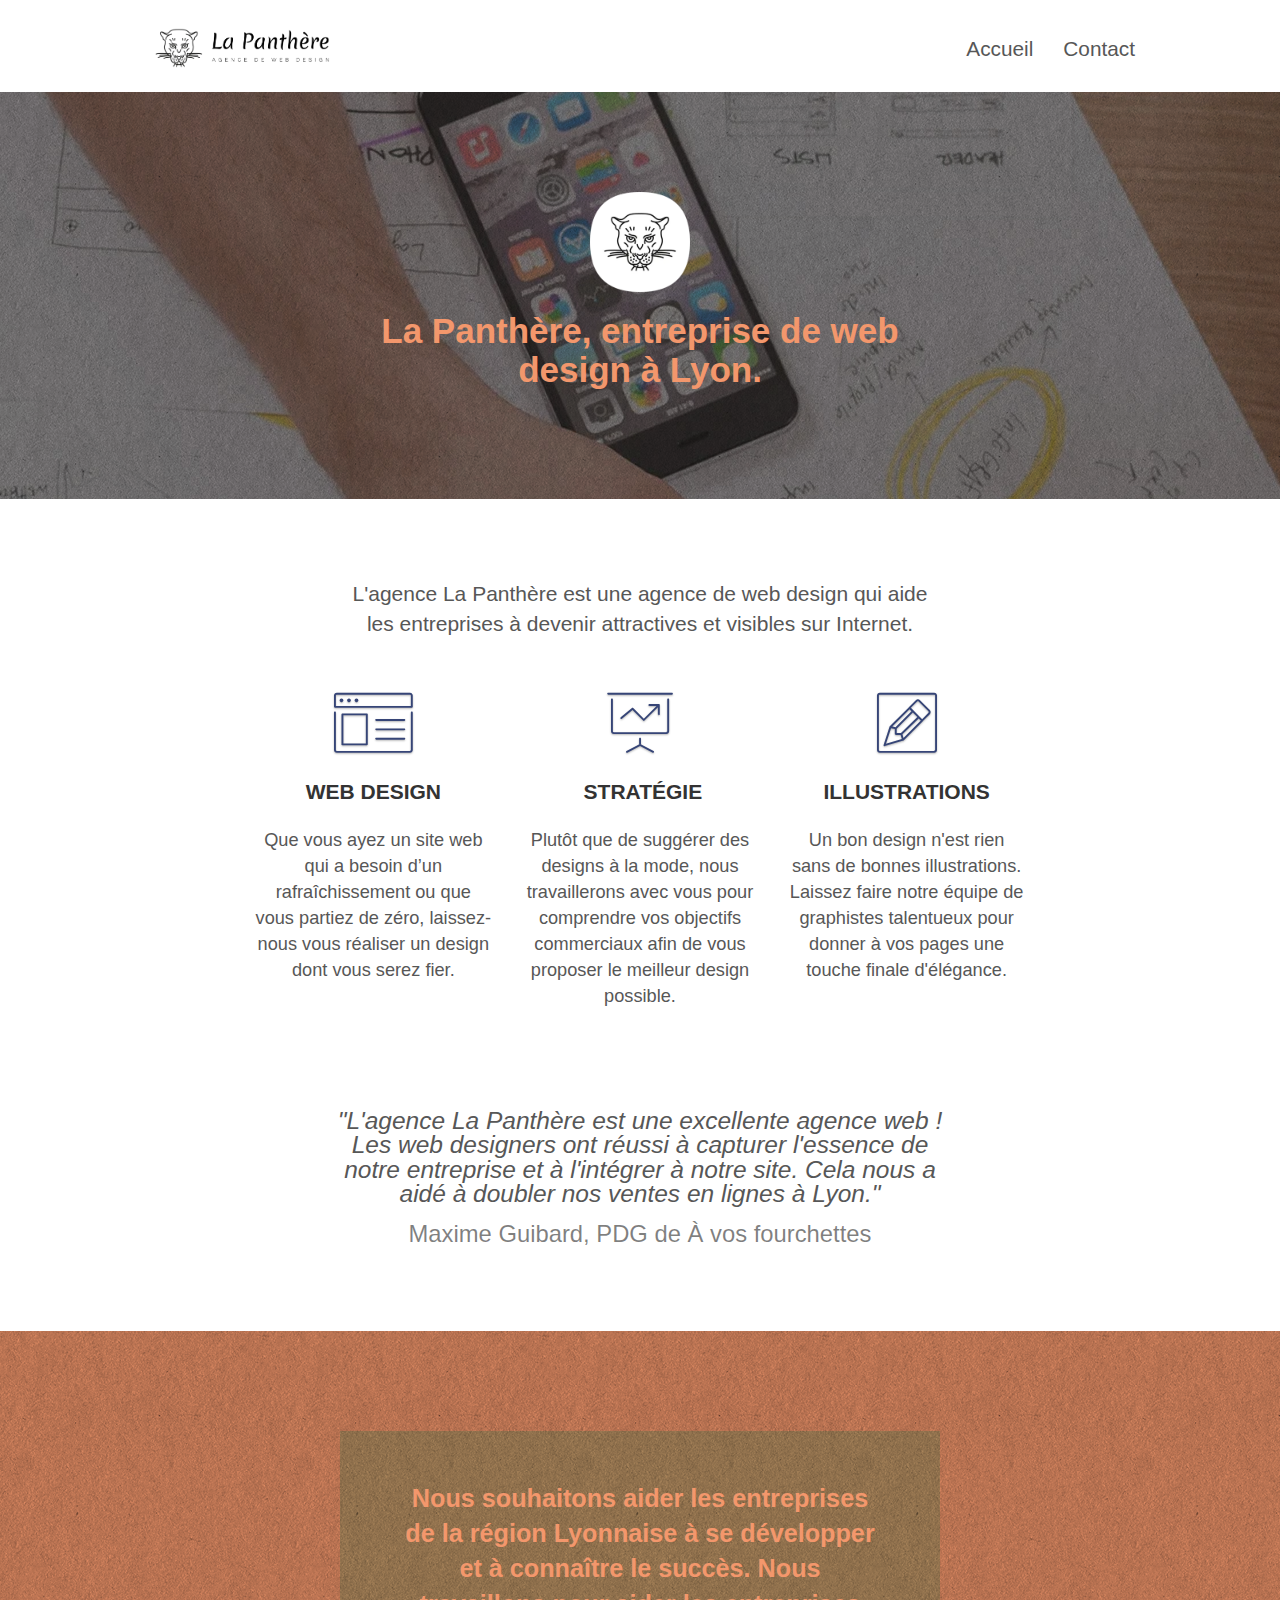
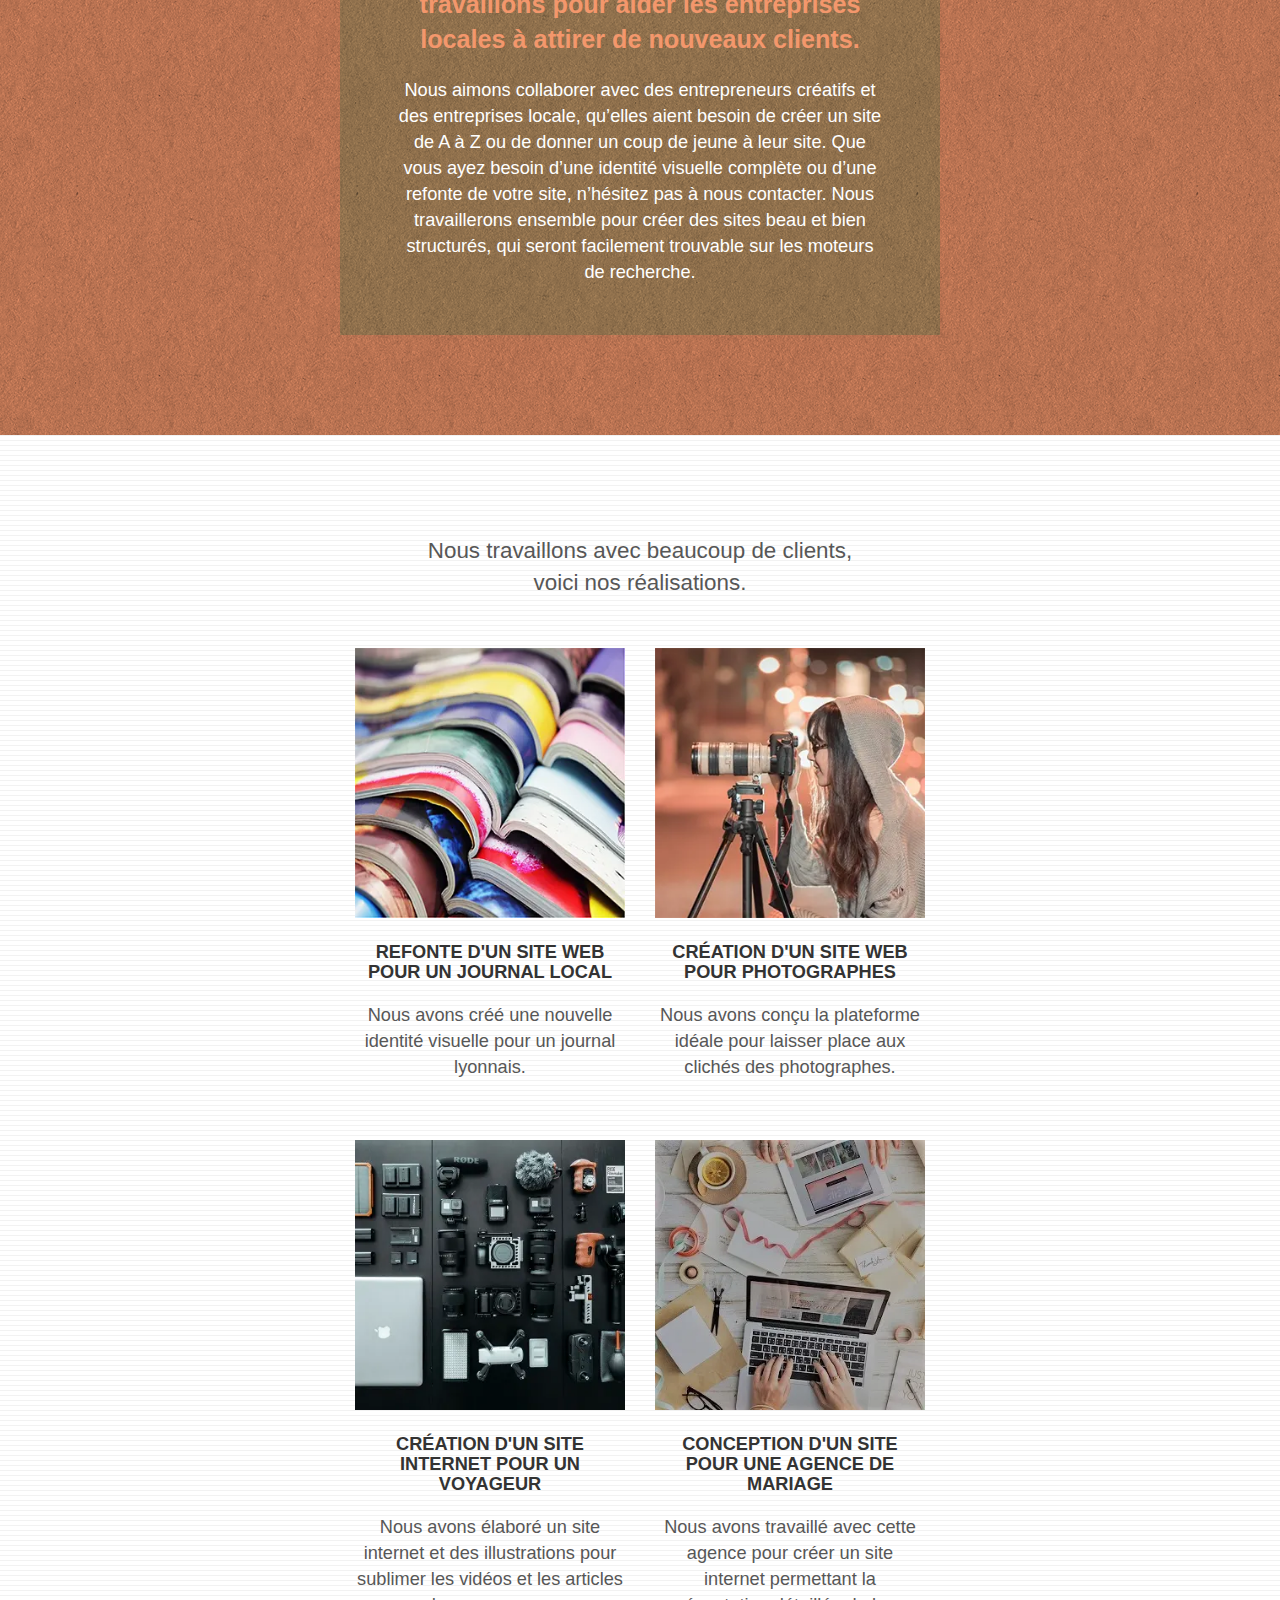
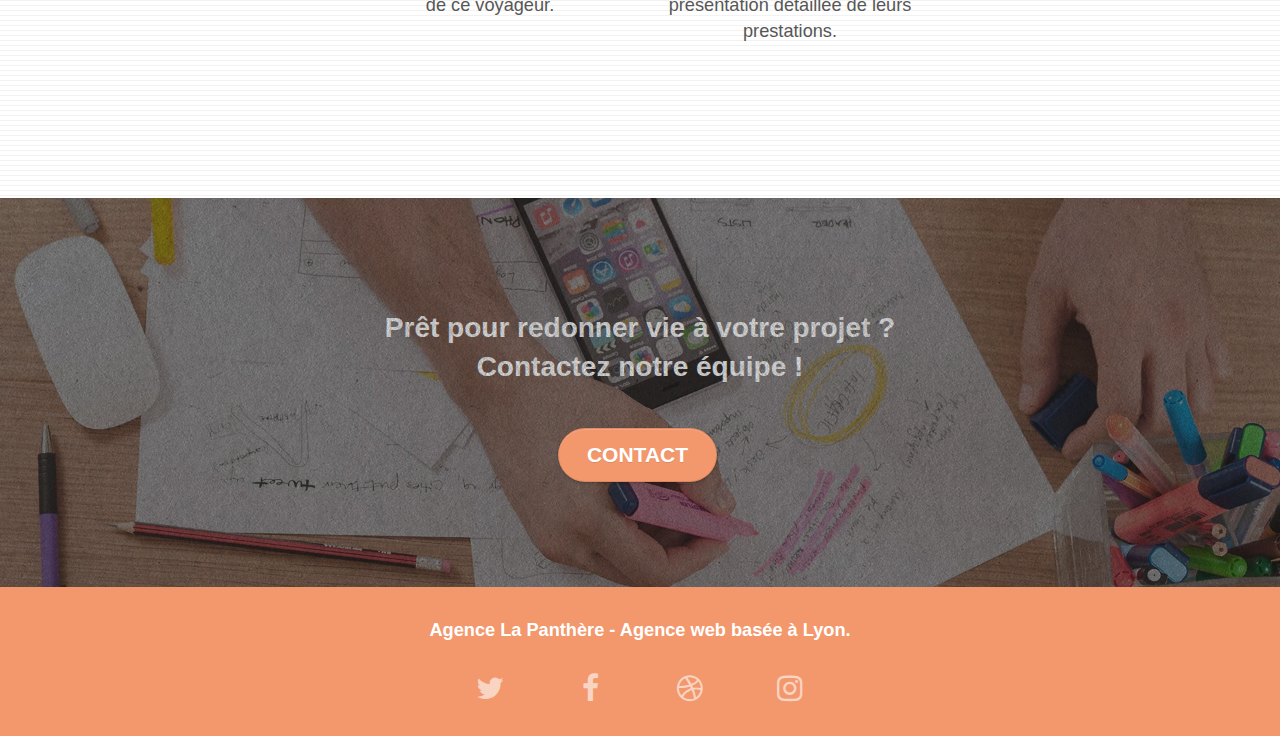
==== index.html @ 06e2c29c "write better alternative text" ====
<!DOCTYPE html>
<html lang="fr">
  <head>
    <meta charset="utf-8" />
    <meta
      name="keywords"
      content="entreprise webdesign Lyon, agence webdesign, webdesign Lyon"
    />
    <meta
      name="description"
      content="Notre entreprise de web design située à Lyon, vous accompagne pour vos projet de création ou de refonte de site web.
	  L’équipe de La Panthère, travaille à rendre visibles et attractives les entreprises locales sur Internet"
    />
    <meta
      name="viewport"
      content="width=device-width, initial-scale=1.0, viewport-fit=cover"
    />
    <link rel="shortcut icon" type="image/png" href="favicon.jpg" />

    <link rel="stylesheet" type="text/css" href="./css/bootstrap.css" />
    <link rel="stylesheet" type="text/css" href="style.css" />
    <link rel="stylesheet" type="text/css" href="./css/font-awesome.css" />
    <link rel="stylesheet" type="text/css" href="./css/et-line.css" />

    <script src="./js/jquery-2.1.0.js"></script>
    <script src="./js/bootstrap.js"></script>
    <script src="./js/blocs.js"></script>
    <script src="./js/jquery.touchSwipe.js" defer></script>
    <script src="./js/gmaps.js"></script>

    <title>La Panthère | Entreprise de web design à Lyon</title>

    <!-- Analytics -->

    <!-- Analytics END -->
  </head>
  <body>
    <!-- Principal conteneur -->
    <div class="page-container">
      <!-- header -->
      <header class="bloc bgc-white l-bloc" id="bloc-0">
        <div class="container bloc-sm">
          <nav class="navbar row">
            <div class="navbar-header">
              <a class="navbar-brand" href="index.html"
                ><img
                  src="img/agence-la-panthere.webp"
                  alt="Logo de l'agence La Panthère, agence de web design."
                  height="40"
              /></a>

              <button
                id="nav-toggle"
                type="button"
                class="ui-navbar-toggle navbar-toggle"
                data-toggle="collapse"
                data-target=".navbar-1"
              >
                <span class="sr-only">Toggle navigation</span
                ><span class="icon-bar"></span><span class="icon-bar"></span
                ><span class="icon-bar"></span>
              </button>
            </div>
            <div class="collapse navbar-collapse navbar-1 special-dropdown-nav">
              <ul class="site-navigation nav navbar-nav">
                <li>
                  <a href="index.html">Accueil</a>
                </li>
                <li></li>
                <li>
                  <a href="page2.html">Contact</a>
                </li>
              </ul>
            </div>
          </nav>
        </div>
      </header>
      <!-- header END -->

      <!-- section-presentation -->
      <section
        class="bloc bgc-dark-slate-blue bg-banniere d-bloc bloc-bg-texture texture-paper b-parallax"
        id="bloc-1-hero"
      >
        <div class="container bloc-lg">
          <div class="row tight-width-whitespace">
            <div class="col-sm-12">
              <img
                src="img/logo.webp"
                class="center-block image-resize-mode"
                width="100"
                alt="Icône représentant une tête de panthère."
              />
              <h1 class="text-center hero-bloc-text tc-white">
                La Panthère, entreprise de web design à Lyon.
              </h1>
            </div>
          </div>
        </div>
      </section>
      <!-- section-presentation END -->

      <!-- section-services -->
      <section class="bloc bgc-white l-bloc" id="bloc-2-services">
        <div class="container bloc-md">
          <div class="row">
            <div class="col-sm-12 text-center">
              <p>
                L'agence La Panthère est une agence de web design qui aide les
                entreprises à devenir attractives et visibles sur Internet.
              </p>
            </div>
          </div>
          <div class="row voffset-lg med-width-whitespace">
            <article class="col-sm-4">
              <div class="text-center">
                <span
                  class="et-icon-browser sm-shadow icon-dark-slate-blue icons icon-lg"
                ></span>
              </div>
              <h2 class="mg-md text-center">Web design</h2>
              <p class="text-center">
                Que vous ayez un site web qui a besoin d&rsquo;un
                rafraîchissement ou que vous partiez de zéro, laissez-nous vous
                réaliser un design dont vous serez fier.
              </p>
            </article>
            <article class="col-sm-4">
              <div class="text-center">
                <span
                  class="et-icon-presentation sm-shadow icon-dark-slate-blue icons icon-lg"
                ></span>
              </div>
              <h2 class="mg-md text-center">&nbsp;Stratégie</h2>
              <p class="text-center">
                Plutôt que de suggérer des designs à la mode, nous travaillerons
                avec vous pour comprendre vos objectifs commerciaux afin de vous
                proposer le meilleur design possible.<br />
              </p>
            </article>
            <article class="col-sm-4">
              <div class="text-center">
                <span
                  class="et-icon-edit sm-shadow icon-dark-slate-blue icons icon-lg"
                ></span>
              </div>
              <h2 class="mg-md text-center">Illustrations</h2>
              <p class="text-center">
                Un bon design n'est rien sans de bonnes illustrations. Laissez
                faire notre équipe de graphistes talentueux pour donner à vos
                pages une touche finale d'élégance.
              </p>
            </article>
          </div>
          <div class="row voffset-lg voffset">
            <div class="col-xs-12 col-md-8 col-md-offset-2 text-center">
              <figure>
                <blockquote>
                  <p>
                    "L'agence La Panthère est une excellente agence web ! Les
                    web designers ont réussi à capturer l'essence de notre
                    entreprise et à l'intégrer à notre site. Cela nous a aidé à
                    doubler nos ventes en lignes à Lyon."
                  </p>
                </blockquote>
                <figcaption>
                  Maxime Guibard, PDG de À vos fourchettes
                </figcaption>
              </figure>
            </div>
          </div>
        </div>
      </section>
      <!-- section-services END -->

      <!-- section-what-i-do -->
      <section
        class="bloc tc-white bgc-atomic-tangerine bg-presentation d-bloc bloc-bg-texture texture-paper b-parallax"
        id="bloc-3-what-i-do"
      >
        <div class="container bloc-lg">
          <div class="row tight-width-whitespace black-background">
            <div class="col-sm-12">
              <h2 class="mg-md text-center tc-white">
                Nous souhaitons aider les entreprises de la région Lyonnaise à
                se développer et à connaître le succès. Nous travaillons pour
                aider les entreprises locales à attirer de nouveaux clients.
              </h2>
              <p class="text-center white">
                Nous aimons collaborer avec des entrepreneurs créatifs et des
                entreprises locale, qu’elles aient besoin de créer un site de A
                à Z ou de donner un coup de jeune à leur site. Que vous ayez
                besoin d’une identité visuelle complète ou d’une refonte de
                votre site, n’hésitez pas à nous contacter. Nous travaillerons
                ensemble pour créer des sites beau et bien structurés, qui
                seront facilement trouvable sur les moteurs de recherche.
              </p>
            </div>
          </div>
        </div>
      </section>
      <!-- section-what-i-do END -->

      <!-- section-portfolio -->
      <section
        class="bloc bgc-white bg-lines-h2-bg bg-repeat l-bloc"
        id="bloc-4-portfolio"
      >
        <div class="container bloc-lg">
          <div class="row">
            <div class="col-sm-12 text-center">
              <h2>
                Nous travaillons avec beaucoup de clients, voici nos
                réalisations.
              </h2>
            </div>
          </div>
          <div class="row tight-width-whitespace portfolio-row">
            <article class="col-sm-6">
              <a
                href="#"
                data-lightbox="img/portfolio-projet1.webp"
                data-gallery-id="gallery-1"
                data-caption="Refonte d'un site web pour un journal local"
                data-frame="snapshot-lb"
                ><img
                  src="img/portfolio-projet1.webp"
                  alt="Une pile de magazines ouverts."
                  class="img-responsive portfolio-thumb"
              /></a>
              <h3 class="mg-md text-center">
                Refonte d'un site web pour un journal local
              </h3>
              <p class="text-center">
                Nous avons créé une nouvelle identité visuelle pour un journal
                lyonnais.
              </p>
            </article>
            <article class="col-sm-6">
              <a
                href="#"
                data-lightbox="img/portfolio-projet2.webp"
                data-gallery-id="gallery-1"
                data-caption="Création d'un site web pour photographes"
                data-frame="snapshot-lb"
                ><img
                  src="img/portfolio-projet2.webp"
                  class="img-responsive portfolio-thumb"
                  alt="Une photgraphe qui travaille."
              /></a>
              <h3 class="mg-md text-center">
                Création d'un site web pour photographes
              </h3>
              <p class="text-center">
                Nous avons conçu la plateforme idéale pour laisser place aux
                clichés des photographes.
              </p>
            </article>
          </div>
          <div class="row tight-width-whitespace portfolio-row">
            <article class="col-sm-6">
              <a
                href="#"
                data-lightbox="img/portfolio-projet3.webp"
                data-gallery-id="gallery-1"
                data-caption="Création d'un site internet pour un voyageur"
                data-frame="snapshot-lb"
                ><img
                  src="img/portfolio-projet3.webp"
                  class="img-responsive portfolio-thumb"
                  alt="Divers équipements pour faire tourner des vidéos."
              /></a>
              <h3 class="mg-md text-center">
                Création d'un site internet pour un voyageur
              </h3>
              <p class="text-center">
                Nous avons élaboré un site internet et des illustrations pour
                sublimer les vidéos et les articles de ce voyageur.
              </p>
            </article>
            <article class="col-sm-6">
              <a
                href="#"
                data-lightbox="img/portfolio-projet4.webp"
                data-gallery-id="gallery-1"
                data-caption="Conception d'un site pour une agence de mariage"
                data-frame="snapshot-lb"
                ><img
                  src="img/portfolio-projet4.webp"
                  class="img-responsive portfolio-thumb"
                  alt="Vue du dessus d'un bureau."
              /></a>
              <h3 class="mg-md text-center">
                Conception d'un site pour une agence de mariage
              </h3>
              <p class="text-center">
                Nous avons travaillé avec cette agence pour créer un site
                internet permettant la présentation détaillée de leurs
                prestations.
              </p>
            </article>
          </div>
        </div>
      </section>
      <!-- section-portfolio END -->

      <!-- section-cta -->
      <section
        class="bloc bgc-dark-slate-blue bg-banniere d-bloc bloc-bg-texture texture-paper"
        id="bloc-5-cta"
      >
        <div class="container bloc-lg">
          <div class="row">
            <h2 class="mg-md text-center tc-white">
              Prêt pour redonner vie à votre projet ?<br />Contactez notre
              équipe !
            </h2>
            <div class="col-sm-12 text-center">
              <a
                href="page2.html"
                class="btn btn-atomic-tangerine btn-clean btn-rd btn-lg cta-hero"
                >Contact</a
              >
            </div>
          </div>
        </div>
      </section>
      <!-- section-cta END -->

      <!-- Footer -->
      <footer class="bloc bgc-atomic-tangerine d-bloc" id="bloc-8">
        <div class="container bloc-sm">
          <div class="row">
            <div class="col-sm-12">
              <p class="text-center white">
                Agence La Panthère - Agence web basée à Lyon.<br />
              </p>
              <div class="row row-no-gutters social">
                <div class="col-sm-3">
                  <div class="text-center">
                    <a
                      class="social"
                      href="https://twitter.com/"
                      aria-label="Twitter"
                    >
                      <span class="fa fa-twitter icon-md"></span>
                    </a>
                  </div>
                </div>
                <div class="col-sm-3">
                  <div class="text-center">
                    <a
                      class="social"
                      href="https://www.facebook.com/"
                      aria-label="Facebook"
                    >
                      <span class="fa fa-facebook icon-md"></span>
                    </a>
                  </div>
                </div>
                <div class="col-sm-3">
                  <div class="text-center">
                    <a
                      class="social"
                      href="https://dribbble.com/"
                      aria-label="Dribbble"
                    >
                      <span class="fa fa-dribbble icon-md"></span>
                    </a>
                  </div>
                </div>
                <div class="col-sm-3">
                  <div class="text-center">
                    <a
                      class="social"
                      href="https://www.instagram.com/"
                      aria-label="Instagram"
                    >
                      <span class="fa fa-instagram icon-md"></span>
                    </a>
                  </div>
                </div>
              </div>
            </div>
          </div>
        </div>
      </footer>
      <!-- Footer END -->
    </div>
    <!-- Principal conteneur END -->
  </body>
</html>
---- style.css ----
body {
  margin: 0;
  padding: 0;
  background: #fff;
  overflow-x: hidden;
  -webkit-font-smoothing: antialiased;
  -moz-osx-font-smoothing: grayscale;
}

a,
button {
  transition: all 0.3s ease-in-out;
  outline: none !important;
}

a:hover {
  text-decoration: none;
  cursor: pointer;
}

#page-loading-blocs-notifaction {
  position: fixed;
  top: 0;
  bottom: 0;
  width: 100%;
  z-index: 100000;
  background: #ffffff url("img/pageload-spinner.gif") no-repeat center center;
}

.bloc {
  width: 100%;
  clear: both;
  background: 50% 50% no-repeat;
  padding: 0 50px;
  -webkit-background-size: cover;
  -moz-background-size: cover;
  -o-background-size: cover;
  background-size: cover;
  position: relative;
}

.bloc .container {
  padding-left: 0;
  padding-right: 0;
}

.bloc-lg {
  padding: 100px 50px;
}

.bloc-md {
  padding: 50px;
}

.bloc-sm {
  padding: 20px 50px;
}

.bg-center,
.bg-l-edge,
.bg-r-edge,
.bg-t-edge,
.bg-b-edge,
.bg-tl-edge,
.bg-bl-edge,
.bg-tr-edge,
.bg-br-edge,
.bg-repeat {
  -webkit-background-size: auto !important;
  -moz-background-size: auto !important;
  -o-background-size: auto !important;
  background-size: auto !important;
}

.bg-repeat {
  background: repeat;
}

.bg-t-edge {
  background: top no-repeat;
}

.bloc-bg-texture::before {
  content: "";
  background-size: 2px 2px;
  position: absolute;
  top: 0;
  bottom: 0;
  left: 0;
  right: 0;
}

.texture-paper::before {
  background: url("img/texture-paper.webp");
  background-size: 280px 280px;
}

.b-parallax {
  background-attachment: fixed;
}

.d-bloc {
  color: rgba(255, 255, 255, 0.7);
}

.d-bloc button:hover {
  color: rgba(255, 255, 255, 0.9);
}

.d-bloc .icon-round,
.d-bloc .icon-square,
.d-bloc .icon-rounded,
.d-bloc .icon-semi-rounded-a,
.d-bloc .icon-semi-rounded-b {
  border-color: rgba(255, 255, 255, 0.9);
}

.d-bloc .divider-h span {
  border-color: rgba(255, 255, 255, 0.2);
}

.d-bloc .a-btn,
.d-bloc .navbar a,
.d-bloc .navbar-brand,
.d-bloc a .icon-sm,
.d-bloc a .icon-md,
.d-bloc a .icon-lg,
.d-bloc a .icon-xl,
.d-bloc h1 a,
.d-bloc h2 a,
.d-bloc h3 a,
.d-bloc h4 a,
.d-bloc h5 a,
.d-bloc h6 a,
.d-bloc p a {
  color: rgba(255, 255, 255, 0.6);
}

.d-bloc .a-btn:hover,
.d-bloc .navbar a:hover,
.d-bloc .navbar-brand:hover,
.d-bloc a:hover .icon-sm,
.d-bloc a:hover .icon-md,
.d-bloc a:hover .icon-lg,
.d-bloc a:hover .icon-xl,
.d-bloc h1 a:hover,
.d-bloc h2 a:hover,
.d-bloc h3 a:hover,
.d-bloc h4 a:hover,
.d-bloc h5 a:hover,
.d-bloc h6 a:hover,
.d-bloc p a:hover {
  color: rgba(255, 255, 255, 1);
}

.d-bloc .navbar-toggle .icon-bar {
  background: rgba(255, 255, 255, 1);
}

.d-bloc .btn-wire,
.d-bloc .btn-wire:hover {
  color: rgba(255, 255, 255, 1);
  border-color: rgba(255, 255, 255, 1);
}

.d-bloc .panel {
  color: rgba(0, 0, 0, 0.5);
}

.d-bloc .panel button:hover {
  color: rgba(0, 0, 0, 0.7);
}

.d-bloc .panel icon {
  border-color: rgba(0, 0, 0, 0.7);
}

.d-bloc .panel .divider-h span {
  border-color: rgba(0, 0, 0, 0.1);
}

.d-bloc .panel .a-btn {
  color: rgba(0, 0, 0, 0.6);
}

.d-bloc .panel .a-btn:hover {
  color: rgba(0, 0, 0, 1);
}

.d-bloc .panel .btn-wire,
.d-bloc .panel .btn-wire:hover {
  color: rgba(0, 0, 0, 0.7);
  border-color: rgba(0, 0, 0, 0.3);
}

.d-bloc .panel,
.l-bloc {
  color: rgba(0, 0, 0, 0.5);
}

.d-bloc .panel button:hover,
.l-bloc button:hover {
  color: rgba(0, 0, 0, 0.7);
}

.l-bloc .icon-round,
.l-bloc .icon-square,
.l-bloc .icon-rounded,
.l-bloc .icon-semi-rounded-a,
.l-bloc .icon-semi-rounded-b {
  border-color: rgba(0, 0, 0, 0.7);
}

.d-bloc .panel .divider-h span,
.l-bloc .divider-h span {
  border-color: rgba(0, 0, 0, 0.1);
}

.d-bloc .panel .a-btn,
.l-bloc .a-btn,
.l-bloc .navbar a,
.l-bloc .navbar-brand,
.l-bloc a .icon-sm,
.l-bloc a .icon-md,
.l-bloc a .icon-lg,
.l-bloc a .icon-xl,
.l-bloc h1 a,
.l-bloc h2 a,
.l-bloc h3 a,
.l-bloc h4 a,
.l-bloc h5 a,
.l-bloc h6 a,
.l-bloc p a {
  color: rgba(0, 0, 0, 0.6);
}

.d-bloc .panel .a-btn:hover,
.l-bloc .a-btn:hover,
.l-bloc .navbar a:hover,
.l-bloc .navbar-brand:hover,
.l-bloc a:hover .icon-sm,
.l-bloc a:hover .icon-md,
.l-bloc a:hover .icon-lg,
.l-bloc a:hover .icon-xl,
.l-bloc h1 a:hover,
.l-bloc h2 a:hover,
.l-bloc h3 a:hover,
.l-bloc h4 a:hover,
.l-bloc h5 a:hover,
.l-bloc h6 a:hover,
.l-bloc p a:hover {
  color: rgba(0, 0, 0, 1);
}

.l-bloc .navbar-toggle .icon-bar {
  color: rgba(0, 0, 0, 0.6);
}

.d-bloc .panel .btn-wire,
.d-bloc .panel .btn-wire:hover,
.l-bloc .btn-wire,
.l-bloc .btn-wire:hover {
  color: rgba(0, 0, 0, 0.7);
  border-color: rgba(0, 0, 0, 0.3);
}

.voffset {
  margin-top: 30px;
}

.voffset-lg {
  margin-top: 80px;
}

.row-no-gutters {
  margin-right: 0;
  margin-left: 0;
}

.row.row-no-gutters > [class^="col-"],
.row.row-no-gutters > [class*=" col-"] {
  padding-right: 0;
  padding-left: 0;
}

#bloc-1-hero h1 {
  font-size: 2.5em;
  font-weight: 600;
}

.navbar {
  margin-bottom: 0;
  z-index: 1;
}

.navbar-brand {
  height: auto;
  padding: 3px 15px;
  font-size: 25px;
  font-weight: normal;
  font-weight: 600;
  line-height: 44px;
}

.navbar-brand img {
  max-height: 200px;
  margin: 0 5px 0 0;
  display: inline;
}

.navbar-brand img[src$="svg"] {
  min-width: 100px;
}

.nav-center .navbar-brand img {
  margin: 0;
}

.navbar .nav {
  padding-top: 2px;
  margin-right: -16px;
  float: right;
  z-index: 1;
}

.nav > li {
  float: left;
  margin-top: 4px;
  font-size: 16px;
}

.navbar-nav .open .dropdown-menu > li > a {
  text-align: inherit;
}

.nav > li a:hover,
.nav > li a:focus {
  background: transparent;
}

.navbar-toggle {
  margin: 10px 10px 0 0;
  border: 0px;
}

.navbar-toggle:hover {
  background: transparent !important;
}

.navbar-toggle .icon-bar {
  background-color: rgba(0, 0, 0, 0.5);
  width: 26px;
}

.nav-invert .navbar .nav {
  float: left;
}

.nav-invert .navbar-header,
.nav-invert .navbar-brand {
  float: right;
  position: relative;
  z-index: 2;
}

@media (min-width: 768px) {
  .site-navigation {
    position: absolute;
    top: 50%;
    right: 20px;
    transform: translate(0, -50%);
    -webkit-transform: translateY(-50%);
  }
  .nav > li .dropdown-menu a,
  .nav > li .dropdown-menu a:hover {
    color: #484848;
  }
  .nav-invert .site-navigation {
    left: 0;
    right: 0;
  }
  .nav-center {
    text-align: center;
  }
  .nav-center .navbar-header {
    width: 100%;
  }
  .nav-center .navbar-header,
  .nav-center .navbar-brand,
  .nav-center .nav > li {
    float: none;
    display: inline-block;
  }
  .nav-center .site-navigation {
    position: relative;
    width: 100%;
    right: 0;
    margin-right: 0px;
    margin-top: 20px;
  }
  .nav-center.mini-nav .navbar-toggle {
    float: none;
    margin: 10px auto 0;
  }
}

.nav > li > .dropdown a {
  background: none !important;
  display: block;
  padding: 14px 15px;
}

nav .caret {
  margin: 0 5px;
}

.dropdown-menu .dropdown-menu {
  top: -8px;
  left: 100%;
}

.dropdown-menu .dropmenu-flow-right {
  top: 100%;
  left: 0;
  margin-left: -1px;
  border-top-left-radius: 0;
  border-top-right-radius: 0;
}

.dropdown-menu .dropdown span {
  border: 4px solid black;
  border-top-color: transparent;
  border-right-color: transparent;
  border-bottom-color: transparent;
  margin: 6px -5px 0 0 !important;
  float: right;
}

.mg-md {
  margin-top: 10px;
  margin-bottom: 20px;
}

.mg-lg {
  margin-top: 10px;
  margin-bottom: 40px;
}

.btn {
  margin: 0 5px 5px 0;
}

.btn.pull-right {
  margin: 0 0 5px 5px;
}

.btn-d,
.btn-d:hover,
.btn-d:focus {
  color: #fff;
  background: rgba(0, 0, 0, 0.3);
}

button {
  outline: none !important;
}

.btn-rd {
  border-radius: 40px;
}

.btn-clean {
  border: 1px solid rgba(0, 0, 0, 0.08);
  border-bottom-color: rgba(0, 0, 0, 0.1);
  text-shadow: 0 1px 0 rgba(0, 0, 1, 0.1);
  box-shadow: 0 1px 3px rgba(0, 0, 1, 0.25),
    inset 0 1px 0 0 rgba(255, 255, 255, 0.15);
}

.icon-md {
  font-size: 30px !important;
}

.icon-lg {
  font-size: 60px !important;
}

.sm-shadow {
  text-shadow: 0 1px 2px rgba(0, 0, 0, 0.3);
}

.panel-sq,
.panel-sq .panel-heading,
.panel-sq .panel-footer {
  border-radius: 0;
}

.panel-rd {
  border-radius: 30px;
}

.panel-rd .panel-heading {
  border-radius: 29px 29px 0 0;
}

.panel-rd .panel-footer {
  border-radius: 0 0 29px 29px;
}

.form-control {
  border-color: rgba(0, 0, 0, 0.1);
  box-shadow: none;
  font-size: 1.3em;
}

.scrollToTop {
  width: 40px;
  height: 40px;
  position: fixed;
  bottom: 20px;
  right: 20px;
  opacity: 0;
  z-index: 500;
  transition: all 0.3s ease-in-out;
}

.scrollToTop span {
  margin-top: 6px;
}

.showScrollTop {
  font-size: 14px;
  opacity: 1;
}

a[data-lightbox] {
  position: relative;
  display: block;
  text-align: center;
}

a[data-lightbox]:hover::before {
  content: "+";
  font-family: "HelveticaNeue-Light", "Helvetica Neue Light", "Helvetica Neue",
    Helvetica, Arial;
  font-size: 32px;
  width: 50px;
  height: 50px;
  margin-left: -25px;
  border-radius: 50%;
  background: rgba(0, 0, 0, 0.6);
  color: #fff;
  font-weight: 100;
  z-index: 1;
  position: absolute;
  top: 50%;
  transform: translateY(-50%);
  -webkit-transform: translateY(-50%);
}

a[data-lightbox]:hover img {
  opacity: 0.6;
  -webkit-animation-fill-mode: none;
  animation-fill-mode: none;
}

#lightbox-modal {
  display: flex;
  align-items: center;
}

#lightbox-modal .modal-dialog {
  width: 90%;
  max-width: 900px;
  margin: 0 auto 0;
}

#lightbox-modal .modal-dialog img {
  max-height: 90vh;
  margin: 0 auto;
}

.lightbox-caption {
  padding: 20px;
  color: #fff;
  background: rgba(0, 0, 0, 0.5);
  position: absolute;
  left: 15px;
  right: 15px;
  bottom: 5px;
}

.close-lightbox {
  color: #fff;
  font-size: 30px;
  position: absolute;
  top: 20px;
  right: 20px;
  z-index: 20;
  background: rgba(0, 0, 0, 0.5);
  border: none;
  line-height: 30px;
  padding: 0 9px 5px;
  opacity: 0.3;
}

.close-lightbox:hover,
.next-lightbox:hover,
.prev-lightbox:hover {
  opacity: 1;
  color: #fff;
}

.next-lightbox,
.prev-lightbox {
  font-size: 20px;
  color: rgba(255, 255, 255, 0.9);
  background: rgba(0, 0, 0, 0.5);
  transition: all 0.2s ease-in-out;
  position: absolute;
  top: 45%;
  z-index: 1;
  opacity: 0.4;
}

.next-lightbox {
  padding: 6px 8px 1px 13px;
  right: 25px;
}

.prev-lightbox {
  padding: 6px 13px 1px 10px;
  left: 25px;
}

.snapshot-lb .modal-body {
  padding-bottom: 45px;
}

.snapshot-lb .lightbox-caption {
  padding: 0;
  color: rgba(0, 0, 0, 0.5);
  background: none;
}

h1,
h2,
h3,
h4,
h5,
h6,
p,
label,
.btn,
a {
  font-family: "helvetica";
  font-weight: 400;
  color: #575757 !important;
  font-size: 1.3em;
}

.container {
  max-width: 1000px;
}

.hero-bloc-text {
  font-size: 38px;
}

.hero-bloc-text-sub {
  font-size: 36px;
}

.statement-bloc-text {
  line-height: 26px;
  font-style: italic;
  font-size: 20px;
  text-align: center;
  font-weight: lighter;
  max-width: 520px;
  margin: auto auto auto auto;
}

p {
  font-size: 1.3em;
}

.tight-width-whitespace {
  max-width: 600px;
  margin: auto auto auto auto;
}

.h1 {
  font-size: 20px;
  font-family: "Open Sans";
}

.cta-hero {
  margin-top: 22px;
  color: #ffffff !important;
  text-transform: uppercase;
  padding: 12px 28px 12px 28px;
  font-size: 1.4em;
  font-weight: 700;
}

.social {
  max-width: 400px;
  margin: auto auto auto auto;
  padding-bottom: 10px;
}

h2 {
  font-size: 1.6em;
  line-height: 1.4em;
}
#bloc-2-services h2 {
  font-size: 1.5em;
  text-transform: uppercase;
  font-weight: 700;
  color: #333333 !important;
}
h3 {
  font-size: 1.3em;
  text-transform: uppercase;
  font-weight: 700;
  color: #333333 !important;
}

.med-width-whitespace {
  max-width: 800px;
  margin: auto auto auto auto;
  box-shadow: 0px 0px 0px #000000;
}

h1 {
  color: #333333 !important;
}

h4 {
  color: #333333 !important;
}

.icons {
  margin-bottom: 14px;
  margin-top: 24px;
}

.white {
  color: #ffffff !important;
}

.portfolio-thumb {
  margin-bottom: 24px;
}

.portfolio-row {
  margin-bottom: 44px;
  margin-top: 50px;
}
article img {
  width: 320px;
  margin-left: auto;
  margin-right: auto;
}
.avatar {
  box-shadow: 0px 4px 9px rgba(0, 0, 0, 0.3);
}

.black-background {
  background-color: rgba(165, 147, 99, 0.7);
  padding: 40px 40px 40px 40px;
}

.bold-link {
  font-weight: 900;
  text-decoration: underline !important;
}

.bgc-white {
  background-color: #ffffff;
}

.bgc-dark-slate-blue {
  background-color: #364577;
}

.bgc-atomic-tangerine {
  background-color: #f3976c;
}

.tc-white {
  color: #f3976c !important;
}

.btn-atomic-tangerine {
  background: #f3976c;
  color: #ffffff !important;
}

.btn-atomic-tangerine:hover {
  background: #c27956 !important;
  color: #ffffff !important;
}

.ltc-white {
  color: #ffffff !important;
}

.ltc-white:hover {
  color: #cccccc !important;
}

.ltc-atomic-tangerine {
  color: #f3976c !important;
}

.ltc-atomic-tangerine:hover {
  color: #c27956 !important;
}

.icon-dark-slate-blue {
  color: #364577 !important;
  border-color: #364577 !important;
}

.bg-dots-bg {
  background-image: url("img/dots-bg.webp");
}

.bg-lines-h2-bg {
  background-image: url("img/lines-h2-bg.webp");
}

.bg-banniere {
  background-image: url("img/agence-la-panthere-banniere1.webp");
}

.bg-presentation {
  background-image: url("img/agence-la-panthere-banniere2.webp");
}

@media (max-width: 1024px) {
  .bloc {
    padding-left: 20px;
    padding-right: 20px;
  }
  .bloc.full-width-bloc,
  .bloc-tile-2.full-width-bloc .container,
  .bloc-tile-3.full-width-bloc .container,
  .bloc-tile-4.full-width-bloc .container {
    padding-left: 0;
    padding-right: 0;
  }
}

@media (max-width: 992px) and (min-width: 768px) {
  .navbar .nav {
    max-width: 80%;
  }
  .nav-center.navbar .nav {
    max-width: 100%;
  }
}

@media only screen and (min-device-width: 768px) and (max-device-width: 1024px) and (orientation: landscape) {
  .b-parallax {
    background-attachment: scroll;
  }
}

@media only screen and (min-device-width: 1024px) and (max-device-width: 1366px) and (-webkit-min-device-pixel-ratio: 1.5) {
  .b-parallax {
    background-attachment: scroll;
  }
}

@media (max-width: 991px) {
  .container {
    width: 100%;
  }
  .b-parallax {
    background-attachment: scroll;
  }
  .page-container,
  #hero-bloc {
    overflow-x: hidden;
    position: relative;
  }
  .bloc {
    padding-left: constant(safe-area-inset-left);
    padding-right: constant(safe-area-inset-right);
  }
  .bloc-group,
  .bloc-group .bloc {
    display: block;
    width: 100%;
  }
  .bloc-fill-screen .fill-bloc-top-edge,
  .bloc-fill-screen .fill-bloc-bottom-edge {
    padding: 0 20px;
    padding-left: constant(safe-area-inset-left);
    padding-right: constant(safe-area-inset-right);
  }
}

@media (max-width: 767px) {
  .page-container {
    overflow-x: hidden;
    position: relative;
  }
  h1,
  h2,
  h3,
  h4,
  h5,
  h6,
  p,
  #disqus_thread {
    padding-left: 10px !important;
    padding-right: 10px !important;
  }
  .b-parallax {
    background-attachment: scroll;
  }
  .navbar .nav {
    padding-top: 0;
    border-top: 1px solid rgba(0, 0, 0, 0.2);
    float: none !important;
  }
  .navbar.row {
    margin-left: 0;
    margin-right: 0;
  }
  .site-navigation {
    position: inherit;
    transform: none;
    -webkit-transform: none;
    -ms-transform: none;
  }
  .nav > li {
    margin-top: 0;
    border-bottom: 1px solid rgba(0, 0, 0, 0.1);
    background: rgba(0, 0, 0, 0.05);
    text-align: left;
    padding-left: 15px;
    width: 100%;
  }
  .nav > li:hover {
    background: rgba(0, 0, 0, 0.08);
  }
  .dropdown .dropdown a .caret {
    float: none;
    margin: 5px 0 0 10px !important;
    border: 4px solid black;
    border-bottom-color: transparent;
    border-right-color: transparent;
    border-left-color: transparent;
  }
  #hero-bloc .navbar .nav {
    background: rgba(0, 0, 0, 0.8);
  }
  #hero-bloc .navbar .nav a {
    color: rgba(255, 255, 255, 0.6);
  }
  .hero {
    padding: 50px 0;
  }
  .hero-nav {
    left: -1px;
    right: -1px;
  }
  .navbar-collapse {
    padding: 0;
    overflow-x: hidden;
    -webkit-box-shadow: none;
    box-shadow: none;
  }
  .navbar-brand img {
    max-height: 40px;
    width: auto;
  }
  .nav-invert .navbar-header {
    float: none;
    width: 100%;
  }
  .nav-invert .navbar-toggle {
    float: left;
    margin-left: 10px;
  }
  .bloc {
    padding-left: 0;
    padding-right: 0;
  }
  .bloc-xxl,
  .bloc-xl,
  .bloc-lg {
    padding: 40px 0;
  }
  .bloc-sm,
  .bloc-md {
    padding-left: 0;
    padding-right: 0;
  }
  .bloc-tile-2 .container,
  .bloc-tile-3 .container,
  .bloc-tile-4 .container,
  .bloc-fill-screen .fill-bloc-top-edge,
  .bloc-fill-screen .fill-bloc-bottom-edge {
    padding-left: 0;
    padding-right: 0;
  }
  .a-block {
    padding: 0 10px;
  }
  .btn-dwn {
    display: none;
  }
  .voffset {
    margin-top: 5px;
  }
  .voffset-md {
    margin-top: 20px;
  }
  .voffset-lg {
    margin-top: 30px;
  }
  form {
    padding: 5px;
  }
  .close-lightbox {
    display: inline-block;
  }
  .blocsapp-device-iphone5 {
    background-size: 216px 425px;
    padding-top: 60px;
    width: 216px;
    height: 425px;
  }
  .blocsapp-device-iphone5 img {
    width: 180px;
    height: 320px;
  }
}

@media (max-width: 400px) {
  .bloc {
    padding-left: 0;
    padding-right: 0;
  }
}

@media (max-width: 767px) {
  .bloc-mob-center-text {
    text-align: center;
  }
  article img {
    margin-top: 20px;
  }
}

#bloc-2-services .col-sm-12 p {
  font-size: 1.5em;
  max-width: 650px;
  margin: auto;
  padding: 30px;
}

blockquote {
  border: 0px;
  margin-bottom: 0;
}
blockquote p {
  font-size: 1.4em;
  line-height: 1em;
  font-style: italic;
  max-width: 656px;
  margin: auto;
}
figcaption {
  font-size: 1.7em;
}
figure {
  margin-bottom: 30px;
}

#bloc-4-portfolio .col-sm-12 h2 {
  max-width: 460px;
  margin: auto;
}

#bloc-3-what-i-do h2 {
  font-size: 1.8em;
  font-weight: 600;
}

#bloc-3-what-i-do p {
  font-size: 1.3em;
}

#bloc-5-cta h2 {
  font-size: 2em;
  font-weight: 600;
  color: #ffffff !important;
}

#bloc-5-cta a {
  font-size: 1.5em;
}

footer p {
  font-weight: 600;
  padding-bottom: 20px;
  padding-top: 10px;
}

#bloc-6 h1 {
  font-size: 3em;
  font-weight: 600;
}

#bloc-6 p {
  font-size: 1.5em;
}

.form-group label {
  font-weight: 600;
}
---- css/et-line.css ----
@font-face {
    font-family: et-line;
    src: url(../fonts/et-line.eot);
    src: url(../fonts/et-line.eot?#iefix) format('embedded-opentype'), url(../fonts/et-line.woff) format('woff'), url(../fonts/et-line.ttf) format('truetype'), url(../fonts/et-line.svg#et-line) format('svg');
    font-weight: 400;
    font-style: normal
}

.et-icon-adjustments,
.et-icon-alarmclock,
.et-icon-anchor,
.et-icon-aperture,
.et-icon-attachment,
.et-icon-bargraph,
.et-icon-basket,
.et-icon-beaker,
.et-icon-bike,
.et-icon-book-open,
.et-icon-briefcase,
.et-icon-browser,
.et-icon-calendar,
.et-icon-camera,
.et-icon-caution,
.et-icon-chat,
.et-icon-circle-compass,
.et-icon-clipboard,
.et-icon-clock,
.et-icon-cloud,
.et-icon-compass,
.et-icon-desktop,
.et-icon-dial,
.et-icon-document,
.et-icon-documents,
.et-icon-download,
.et-icon-dribbble,
.et-icon-edit,
.et-icon-envelope,
.et-icon-expand,
.et-icon-facebook,
.et-icon-flag,
.et-icon-focus,
.et-icon-gears,
.et-icon-genius,
.et-icon-gift,
.et-icon-global,
.et-icon-globe,
.et-icon-googleplus,
.et-icon-grid,
.et-icon-happy,
.et-icon-hazardous,
.et-icon-heart,
.et-icon-hotairballoon,
.et-icon-hourglass,
.et-icon-key,
.et-icon-laptop,
.et-icon-layers,
.et-icon-lifesaver,
.et-icon-lightbulb,
.et-icon-linegraph,
.et-icon-linkedin,
.et-icon-lock,
.et-icon-magnifying-glass,
.et-icon-map,
.et-icon-map-pin,
.et-icon-megaphone,
.et-icon-mic,
.et-icon-mobile,
.et-icon-newspaper,
.et-icon-notebook,
.et-icon-paintbrush,
.et-icon-paperclip,
.et-icon-pencil,
.et-icon-phone,
.et-icon-picture,
.et-icon-pictures,
.et-icon-piechart,
.et-icon-presentation,
.et-icon-pricetags,
.et-icon-printer,
.et-icon-profile-female,
.et-icon-profile-male,
.et-icon-puzzle,
.et-icon-quote,
.et-icon-recycle,
.et-icon-refresh,
.et-icon-ribbon,
.et-icon-rss,
.et-icon-sad,
.et-icon-scissors,
.et-icon-scope,
.et-icon-search,
.et-icon-shield,
.et-icon-speedometer,
.et-icon-strategy,
.et-icon-streetsign,
.et-icon-tablet,
.et-icon-target,
.et-icon-telescope,
.et-icon-toolbox,
.et-icon-tools,
.et-icon-tools-2,
.et-icon-trophy,
.et-icon-tumblr,
.et-icon-twitter,
.et-icon-upload,
.et-icon-video,
.et-icon-wallet,
.et-icon-wine {
    font-family: et-line;
    speak: none;
    font-style: normal;
    font-weight: 400;
    font-variant: normal;
    text-transform: none;
    line-height: 1;
    -webkit-font-smoothing: antialiased;
    -moz-osx-font-smoothing: grayscale;
    display: inline-block
}

.et-icon-mobile:before {
    content: "\e000"
}

.et-icon-laptop:before {
    content: "\e001"
}

.et-icon-desktop:before {
    content: "\e002"
}

.et-icon-tablet:before {
    content: "\e003"
}

.et-icon-phone:before {
    content: "\e004"
}

.et-icon-document:before {
    content: "\e005"
}

.et-icon-documents:before {
    content: "\e006"
}

.et-icon-search:before {
    content: "\e007"
}

.et-icon-clipboard:before {
    content: "\e008"
}

.et-icon-newspaper:before {
    content: "\e009"
}

.et-icon-notebook:before {
    content: "\e00a"
}

.et-icon-book-open:before {
    content: "\e00b"
}

.et-icon-browser:before {
    content: "\e00c"
}

.et-icon-calendar:before {
    content: "\e00d"
}

.et-icon-presentation:before {
    content: "\e00e"
}

.et-icon-picture:before {
    content: "\e00f"
}

.et-icon-pictures:before {
    content: "\e010"
}

.et-icon-video:before {
    content: "\e011"
}

.et-icon-camera:before {
    content: "\e012"
}

.et-icon-printer:before {
    content: "\e013"
}

.et-icon-toolbox:before {
    content: "\e014"
}

.et-icon-briefcase:before {
    content: "\e015"
}

.et-icon-wallet:before {
    content: "\e016"
}

.et-icon-gift:before {
    content: "\e017"
}

.et-icon-bargraph:before {
    content: "\e018"
}

.et-icon-grid:before {
    content: "\e019"
}

.et-icon-expand:before {
    content: "\e01a"
}

.et-icon-focus:before {
    content: "\e01b"
}

.et-icon-edit:before {
    content: "\e01c"
}

.et-icon-adjustments:before {
    content: "\e01d"
}

.et-icon-ribbon:before {
    content: "\e01e"
}

.et-icon-hourglass:before {
    content: "\e01f"
}

.et-icon-lock:before {
    content: "\e020"
}

.et-icon-megaphone:before {
    content: "\e021"
}

.et-icon-shield:before {
    content: "\e022"
}

.et-icon-trophy:before {
    content: "\e023"
}

.et-icon-flag:before {
    content: "\e024"
}

.et-icon-map:before {
    content: "\e025"
}

.et-icon-puzzle:before {
    content: "\e026"
}

.et-icon-basket:before {
    content: "\e027"
}

.et-icon-envelope:before {
    content: "\e028"
}

.et-icon-streetsign:before {
    content: "\e029"
}

.et-icon-telescope:before {
    content: "\e02a"
}

.et-icon-gears:before {
    content: "\e02b"
}

.et-icon-key:before {
    content: "\e02c"
}

.et-icon-paperclip:before {
    content: "\e02d"
}

.et-icon-attachment:before {
    content: "\e02e"
}

.et-icon-pricetags:before {
    content: "\e02f"
}

.et-icon-lightbulb:before {
    content: "\e030"
}

.et-icon-layers:before {
    content: "\e031"
}

.et-icon-pencil:before {
    content: "\e032"
}

.et-icon-tools:before {
    content: "\e033"
}

.et-icon-tools-2:before {
    content: "\e034"
}

.et-icon-scissors:before {
    content: "\e035"
}

.et-icon-paintbrush:before {
    content: "\e036"
}

.et-icon-magnifying-glass:before {
    content: "\e037"
}

.et-icon-circle-compass:before {
    content: "\e038"
}

.et-icon-linegraph:before {
    content: "\e039"
}

.et-icon-mic:before {
    content: "\e03a"
}

.et-icon-strategy:before {
    content: "\e03b"
}

.et-icon-beaker:before {
    content: "\e03c"
}

.et-icon-caution:before {
    content: "\e03d"
}

.et-icon-recycle:before {
    content: "\e03e"
}

.et-icon-anchor:before {
    content: "\e03f"
}

.et-icon-profile-male:before {
    content: "\e040"
}

.et-icon-profile-female:before {
    content: "\e041"
}

.et-icon-bike:before {
    content: "\e042"
}

.et-icon-wine:before {
    content: "\e043"
}

.et-icon-hotairballoon:before {
    content: "\e044"
}

.et-icon-globe:before {
    content: "\e045"
}

.et-icon-genius:before {
    content: "\e046"
}

.et-icon-map-pin:before {
    content: "\e047"
}

.et-icon-dial:before {
    content: "\e048"
}

.et-icon-chat:before {
    content: "\e049"
}

.et-icon-heart:before {
    content: "\e04a"
}

.et-icon-cloud:before {
    content: "\e04b"
}

.et-icon-upload:before {
    content: "\e04c"
}

.et-icon-download:before {
    content: "\e04d"
}

.et-icon-target:before {
    content: "\e04e"
}

.et-icon-hazardous:before {
    content: "\e04f"
}

.et-icon-piechart:before {
    content: "\e050"
}

.et-icon-speedometer:before {
    content: "\e051"
}

.et-icon-global:before {
    content: "\e052"
}

.et-icon-compass:before {
    content: "\e053"
}

.et-icon-lifesaver:before {
    content: "\e054"
}

.et-icon-clock:before {
    content: "\e055"
}

.et-icon-aperture:before {
    content: "\e056"
}

.et-icon-quote:before {
    content: "\e057"
}

.et-icon-scope:before {
    content: "\e058"
}

.et-icon-alarmclock:before {
    content: "\e059"
}

.et-icon-refresh:before {
    content: "\e05a"
}

.et-icon-happy:before {
    content: "\e05b"
}

.et-icon-sad:before {
    content: "\e05c"
}

.et-icon-facebook:before {
    content: "\e05d"
}

.et-icon-twitter:before {
    content: "\e05e"
}

.et-icon-googleplus:before {
    content: "\e05f"
}

.et-icon-rss:before {
    content: "\e060"
}

.et-icon-tumblr:before {
    content: "\e061"
}

.et-icon-linkedin:before {
    content: "\e062"
}

.et-icon-dribbble:before {
    content: "\e063"
}
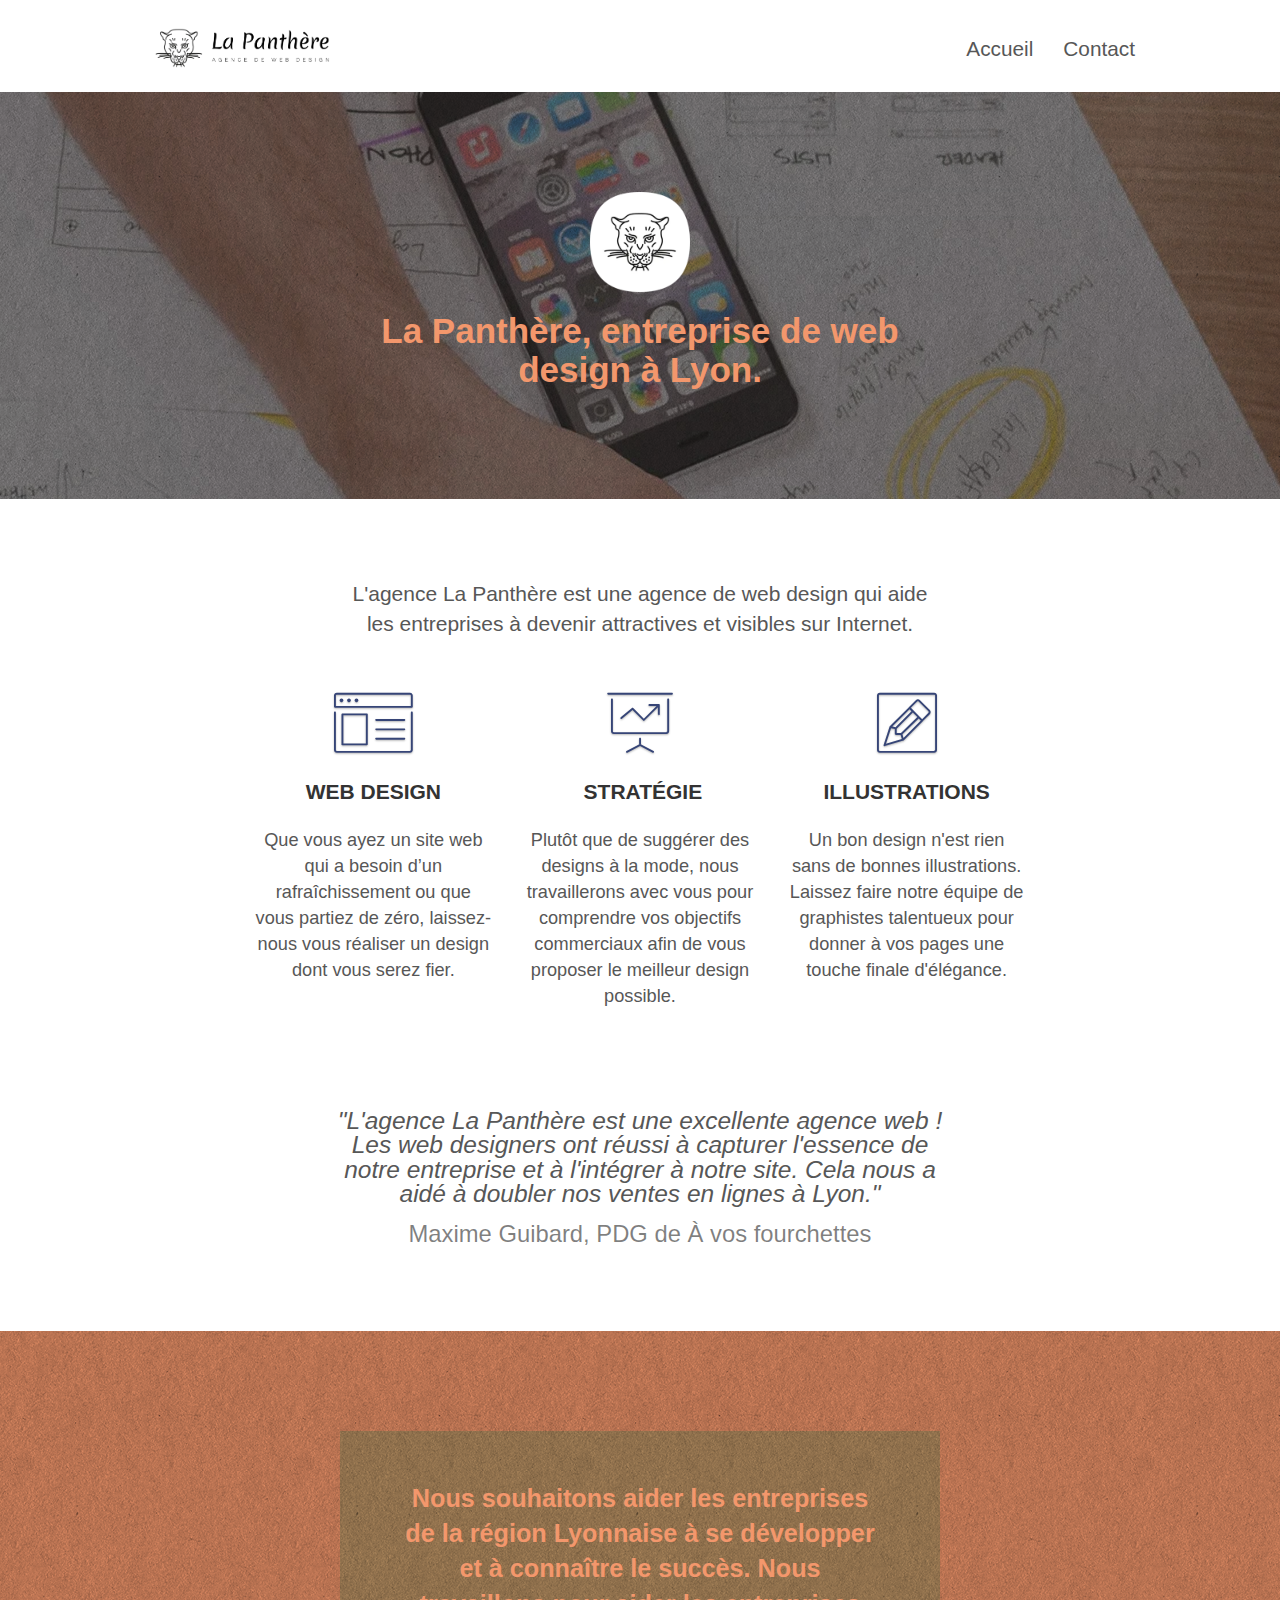
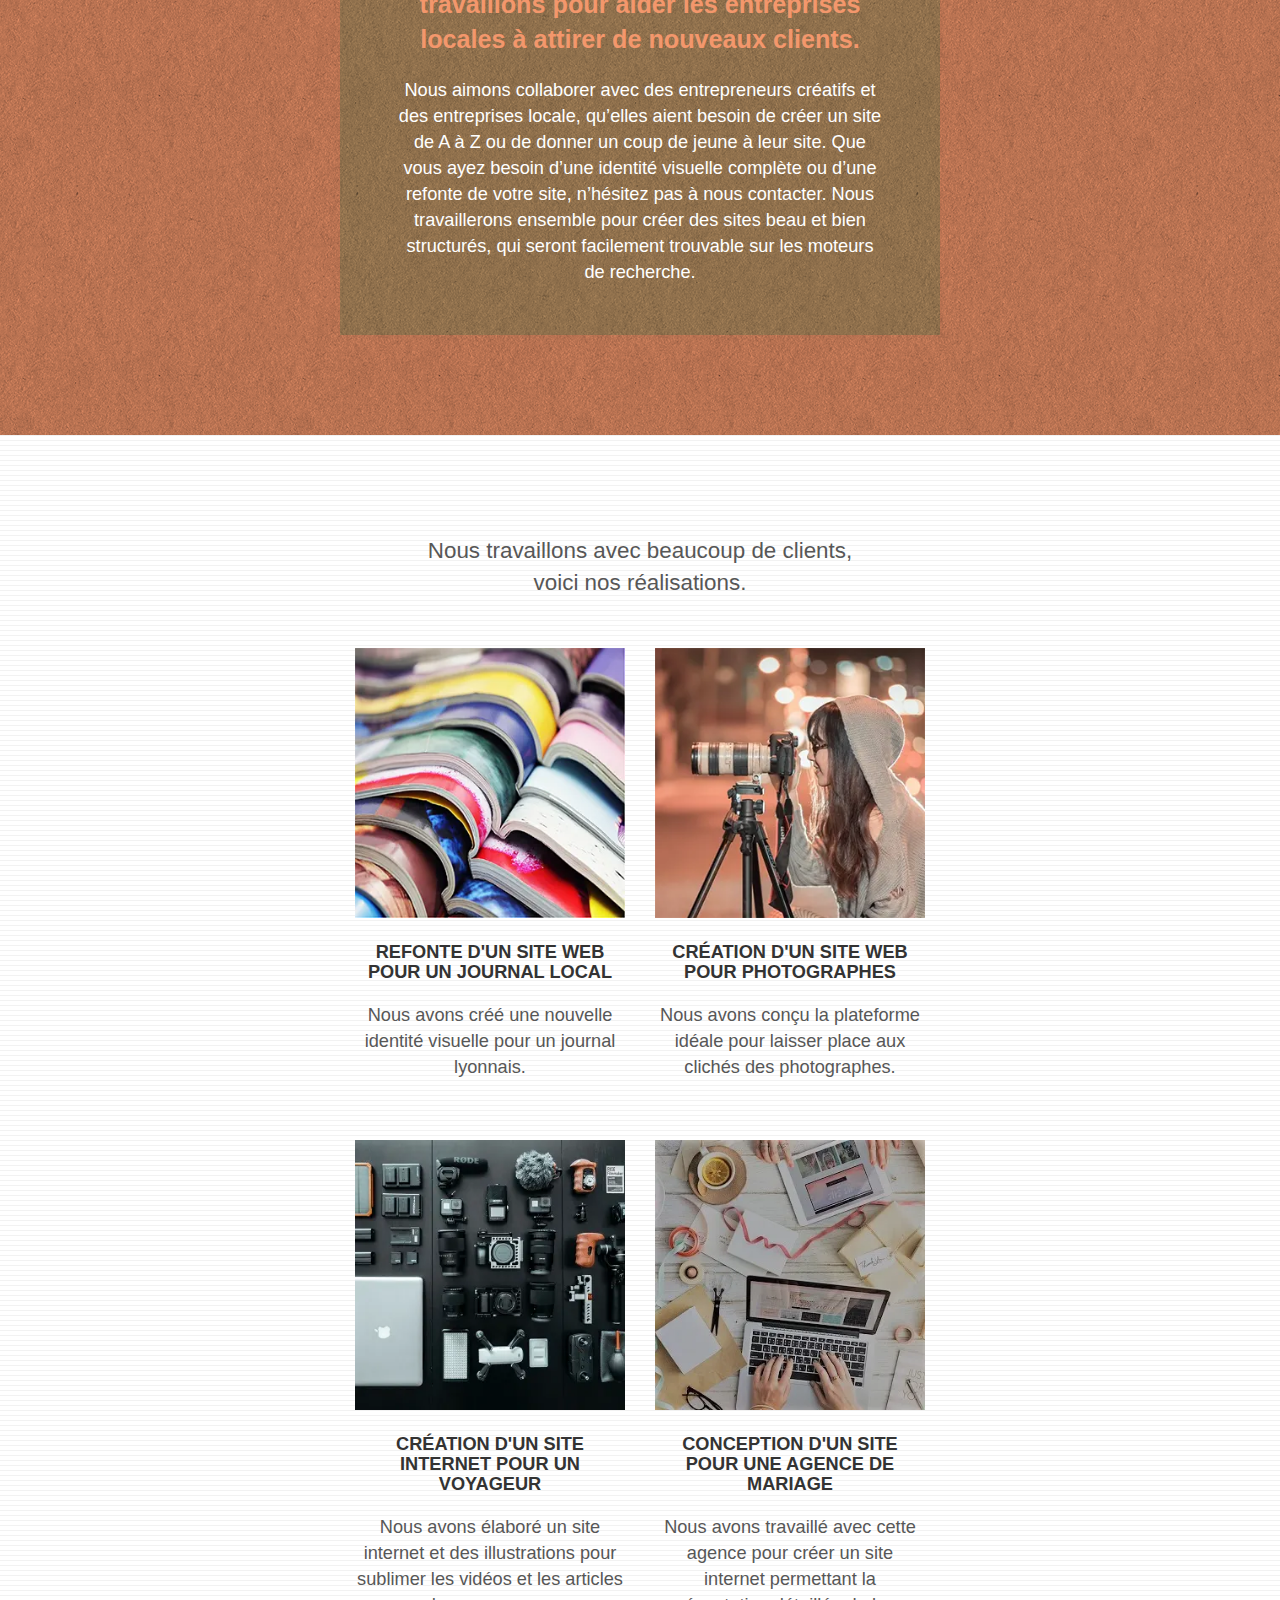
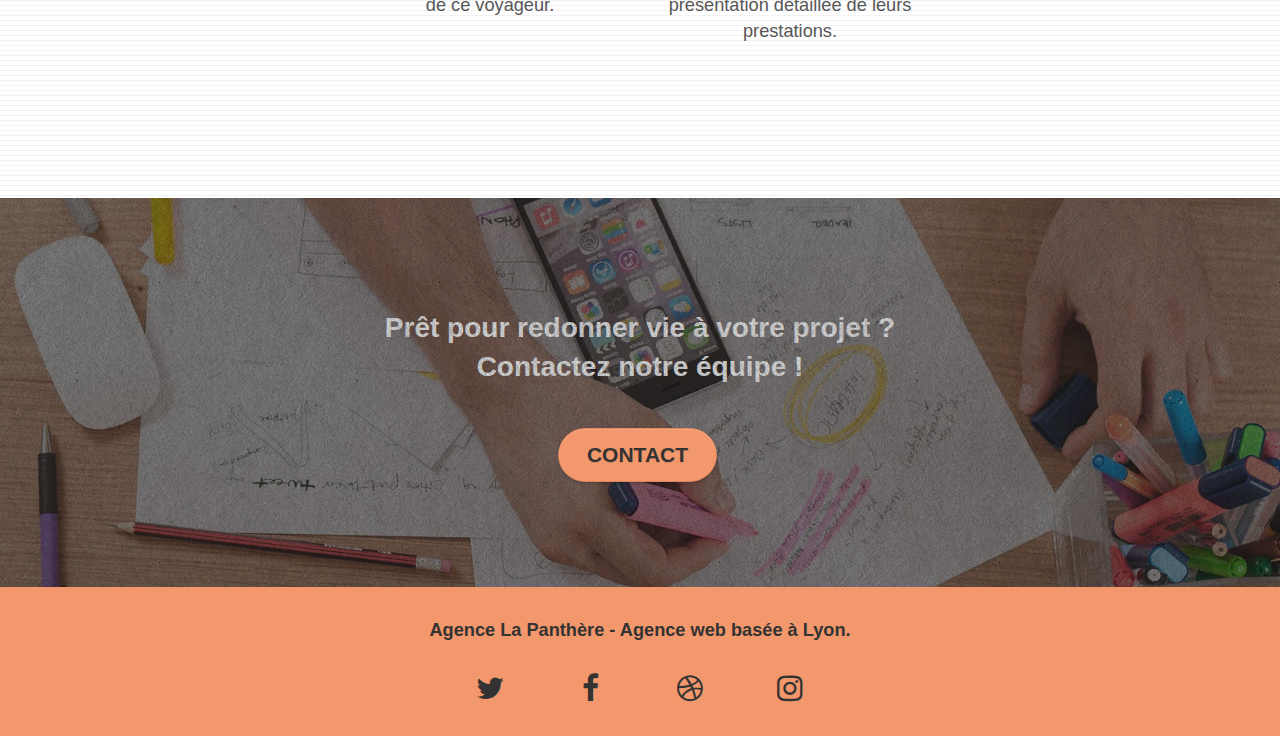
==== commit e08838b2: "rename file contact page" ====
--- a/index.html
+++ b/index.html
@@ -68,7 +68,7 @@
                 </li>
                 <li></li>
                 <li>
-                  <a href="page2.html">Contact</a>
+                  <a href="contact.html">Contact</a>
                 </li>
               </ul>
             </div>
@@ -317,7 +317,7 @@
             </h2>
             <div class="col-sm-12 text-center">
               <a
-                href="page2.html"
+                href="contact.html"
                 class="btn btn-atomic-tangerine btn-clean btn-rd btn-lg cta-hero"
                 >Contact</a
               >
--- a/style.css
+++ b/style.css
@@ -746,10 +746,6 @@
   margin-top: 24px;
 }
 
-.white {
-  color: #ffffff !important;
-}
-
 .portfolio-thumb {
   margin-bottom: 24px;
 }
@@ -1096,6 +1092,7 @@
 
 #bloc-3-what-i-do p {
   font-size: 1.3em;
+  color: #ffffff !important;
 }
 
 #bloc-5-cta h2 {
@@ -1106,23 +1103,38 @@
 
 #bloc-5-cta a {
   font-size: 1.5em;
+  color: #333333 !important;
 }
 
 footer p {
   font-weight: 600;
   padding-bottom: 20px;
   padding-top: 10px;
+  color: #333333 !important;
 }
 
 #bloc-6 h1 {
   font-size: 3em;
   font-weight: 600;
+  color: #ffffff !important;
 }
 
 #bloc-6 p {
   font-size: 1.5em;
+  color: #ffffff !important;
 }
 
 .form-group label {
   font-weight: 600;
 }
+
+footer .fa {
+  color: #333333 !important;
+}
+
+#bloc-7 button {
+  color: #333333 !important;
+}
+#bloc-7 button:hover {
+  color: #ffffff !important;
+}
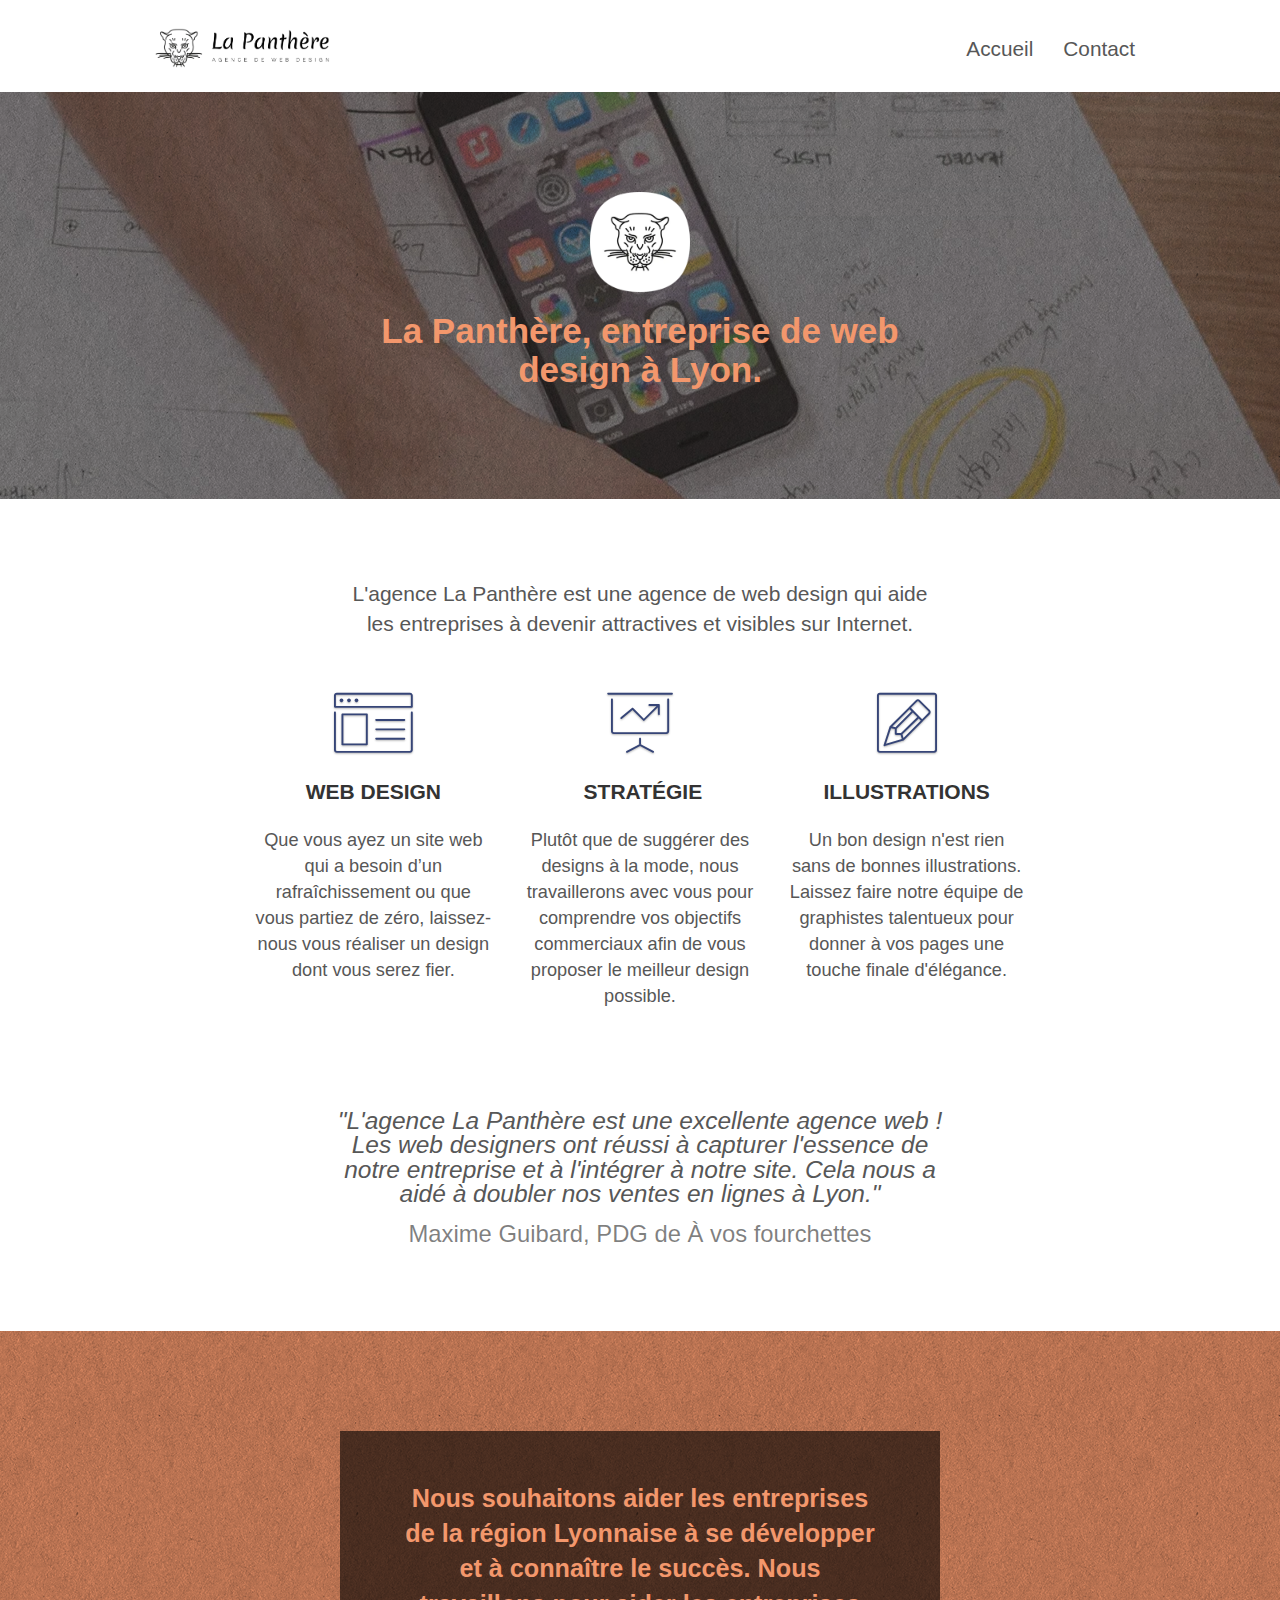
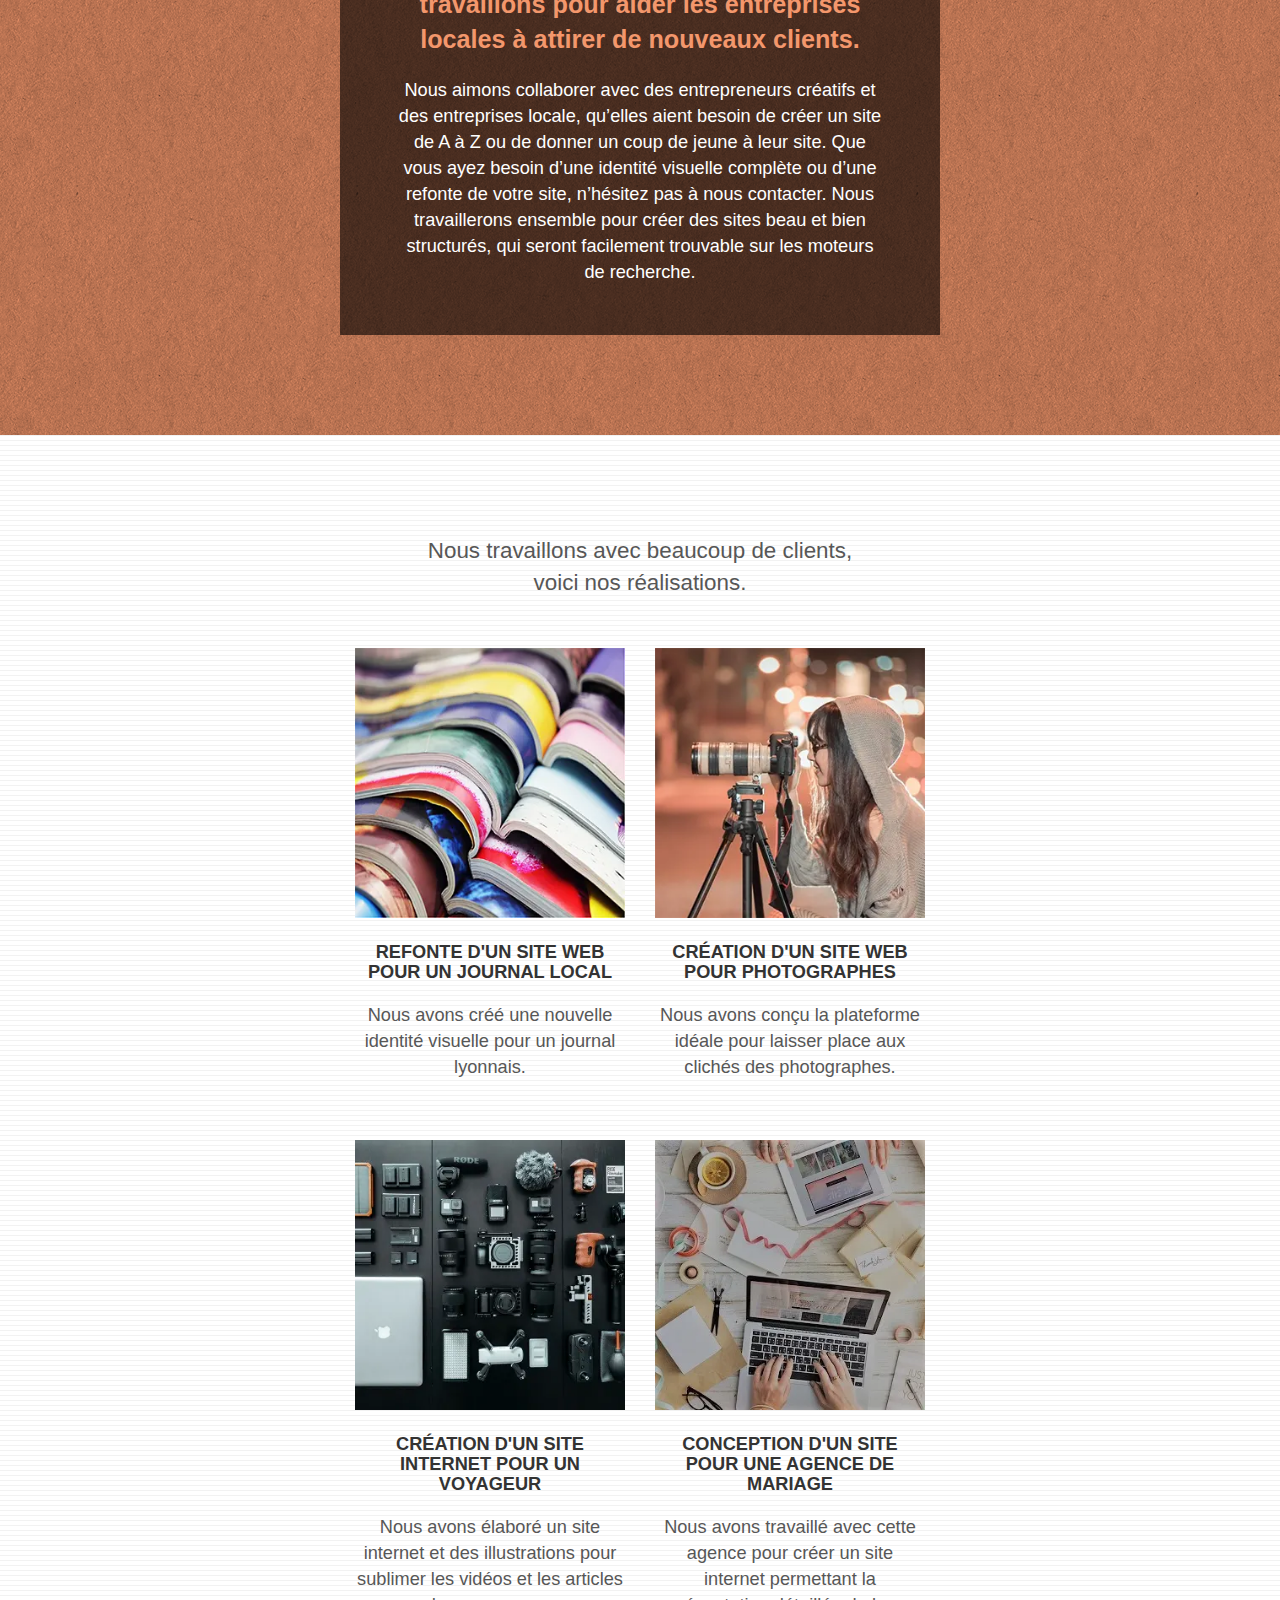
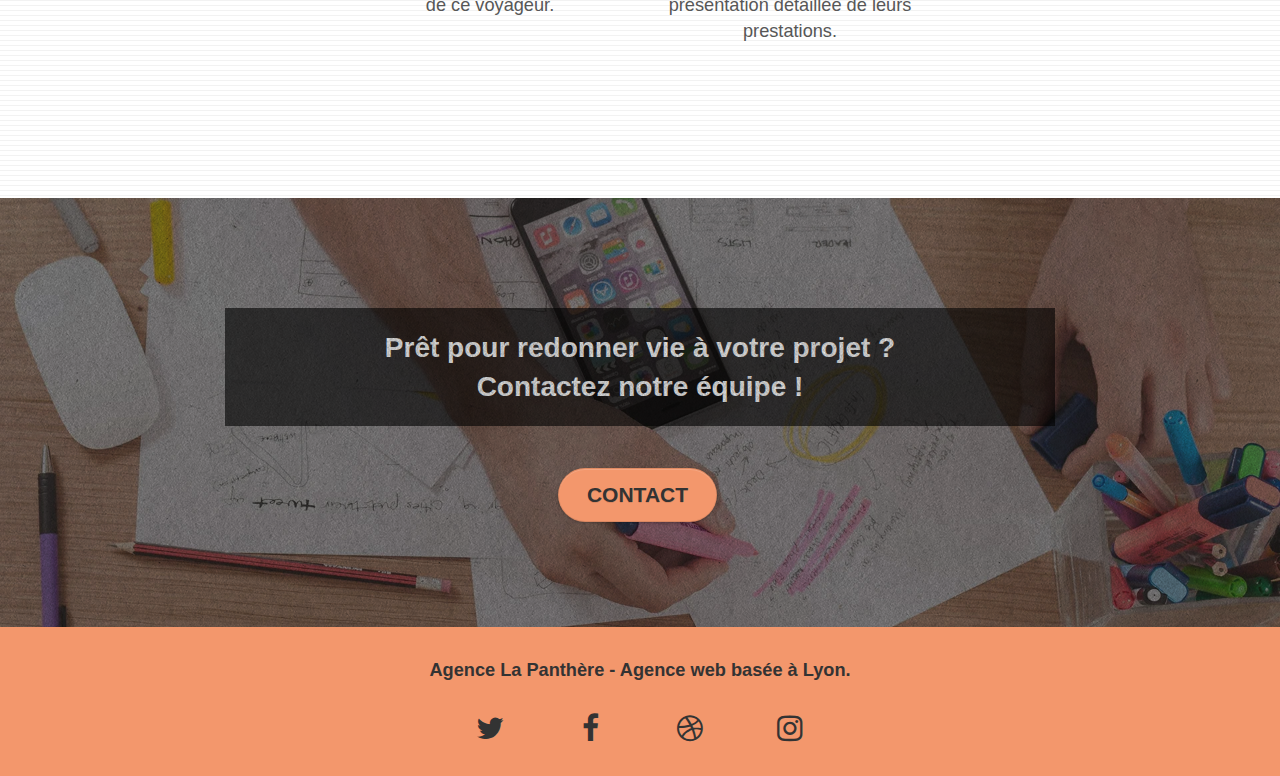
==== commit 22f39b2d: "improve keyboard navigation + fix favicon format" ====
--- a/index.html
+++ b/index.html
@@ -15,11 +15,15 @@
       name="viewport"
       content="width=device-width, initial-scale=1.0, viewport-fit=cover"
     />
-    <link rel="shortcut icon" type="image/png" href="favicon.jpg" />
+    <link rel="shortcut icon" type="image/webp" href="img/favicon.webp" />
 
     <link rel="stylesheet" type="text/css" href="./css/bootstrap.css" />
     <link rel="stylesheet" type="text/css" href="style.css" />
-    <link rel="stylesheet" type="text/css" href="./css/font-awesome.css" />
+    <link
+      rel="stylesheet"
+      type="text/css"
+      href="https://cdnjs.cloudflare.com/ajax/libs/font-awesome/4.7.0/css/font-awesome.css"
+    />
     <link rel="stylesheet" type="text/css" href="./css/et-line.css" />
 
     <script src="./js/jquery-2.1.0.js"></script>
@@ -50,6 +54,7 @@
               /></a>
 
               <button
+                role="navigation"
                 id="nav-toggle"
                 type="button"
                 class="ui-navbar-toggle navbar-toggle"
@@ -62,12 +67,11 @@
               </button>
             </div>
             <div class="collapse navbar-collapse navbar-1 special-dropdown-nav">
-              <ul class="site-navigation nav navbar-nav">
-                <li>
+              <ul class="site-navigation nav navbar-nav" role="menubar">
+                <li role="menuitem">
                   <a href="index.html">Accueil</a>
                 </li>
-                <li></li>
-                <li>
+                <li role="menuitem">
                   <a href="contact.html">Contact</a>
                 </li>
               </ul>
@@ -84,7 +88,7 @@
       >
         <div class="container bloc-lg">
           <div class="row tight-width-whitespace">
-            <div class="col-sm-12">
+            <div class="col-sm-12" tabindex="0">
               <img
                 src="img/logo.webp"
                 class="center-block image-resize-mode"
@@ -104,7 +108,7 @@
       <section class="bloc bgc-white l-bloc" id="bloc-2-services">
         <div class="container bloc-md">
           <div class="row">
-            <div class="col-sm-12 text-center">
+            <div class="col-sm-12 text-center" tabindex="0">
               <p>
                 L'agence La Panthère est une agence de web design qui aide les
                 entreprises à devenir attractives et visibles sur Internet.
@@ -112,7 +116,7 @@
             </div>
           </div>
           <div class="row voffset-lg med-width-whitespace">
-            <article class="col-sm-4">
+            <article class="col-sm-4" tabindex="0">
               <div class="text-center">
                 <span
                   class="et-icon-browser sm-shadow icon-dark-slate-blue icons icon-lg"
@@ -125,7 +129,7 @@
                 réaliser un design dont vous serez fier.
               </p>
             </article>
-            <article class="col-sm-4">
+            <article class="col-sm-4" tabindex="0">
               <div class="text-center">
                 <span
                   class="et-icon-presentation sm-shadow icon-dark-slate-blue icons icon-lg"
@@ -138,7 +142,7 @@
                 proposer le meilleur design possible.<br />
               </p>
             </article>
-            <article class="col-sm-4">
+            <article class="col-sm-4" tabindex="0">
               <div class="text-center">
                 <span
                   class="et-icon-edit sm-shadow icon-dark-slate-blue icons icon-lg"
@@ -154,7 +158,7 @@
           </div>
           <div class="row voffset-lg voffset">
             <div class="col-xs-12 col-md-8 col-md-offset-2 text-center">
-              <figure>
+              <figure tabindex="0">
                 <blockquote>
                   <p>
                     "L'agence La Panthère est une excellente agence web ! Les
@@ -180,7 +184,7 @@
       >
         <div class="container bloc-lg">
           <div class="row tight-width-whitespace black-background">
-            <div class="col-sm-12">
+            <div class="col-sm-12" tabindex="0">
               <h2 class="mg-md text-center tc-white">
                 Nous souhaitons aider les entreprises de la région Lyonnaise à
                 se développer et à connaître le succès. Nous travaillons pour
@@ -209,14 +213,14 @@
         <div class="container bloc-lg">
           <div class="row">
             <div class="col-sm-12 text-center">
-              <h2>
+              <h2 tabindex="0">
                 Nous travaillons avec beaucoup de clients, voici nos
                 réalisations.
               </h2>
             </div>
           </div>
           <div class="row tight-width-whitespace portfolio-row">
-            <article class="col-sm-6">
+            <article class="col-sm-6" tabindex="0">
               <a
                 href="#"
                 data-lightbox="img/portfolio-projet1.webp"
@@ -236,7 +240,7 @@
                 lyonnais.
               </p>
             </article>
-            <article class="col-sm-6">
+            <article class="col-sm-6" tabindex="0">
               <a
                 href="#"
                 data-lightbox="img/portfolio-projet2.webp"
@@ -246,7 +250,7 @@
                 ><img
                   src="img/portfolio-projet2.webp"
                   class="img-responsive portfolio-thumb"
-                  alt="Une photgraphe qui travaille."
+                  alt="Une photographe qui travaille."
               /></a>
               <h3 class="mg-md text-center">
                 Création d'un site web pour photographes
@@ -258,7 +262,7 @@
             </article>
           </div>
           <div class="row tight-width-whitespace portfolio-row">
-            <article class="col-sm-6">
+            <article class="col-sm-6" tabindex="0">
               <a
                 href="#"
                 data-lightbox="img/portfolio-projet3.webp"
@@ -268,7 +272,7 @@
                 ><img
                   src="img/portfolio-projet3.webp"
                   class="img-responsive portfolio-thumb"
-                  alt="Divers équipements pour faire tourner des vidéos."
+                  alt="Divers équipements pour faire des vidéos."
               /></a>
               <h3 class="mg-md text-center">
                 Création d'un site internet pour un voyageur
@@ -278,18 +282,20 @@
                 sublimer les vidéos et les articles de ce voyageur.
               </p>
             </article>
-            <article class="col-sm-6">
+            <article class="col-sm-6" tabindex="0">
               <a
                 href="#"
                 data-lightbox="img/portfolio-projet4.webp"
                 data-gallery-id="gallery-1"
                 data-caption="Conception d'un site pour une agence de mariage"
                 data-frame="snapshot-lb"
-                ><img
+              >
+                <img
                   src="img/portfolio-projet4.webp"
                   class="img-responsive portfolio-thumb"
                   alt="Vue du dessus d'un bureau."
-              /></a>
+                />
+              </a>
               <h3 class="mg-md text-center">
                 Conception d'un site pour une agence de mariage
               </h3>
@@ -311,12 +317,13 @@
       >
         <div class="container bloc-lg">
           <div class="row">
-            <h2 class="mg-md text-center tc-white">
+            <h2 class="mg-md text-center tc-white" tabindex="0">
               Prêt pour redonner vie à votre projet ?<br />Contactez notre
               équipe !
             </h2>
             <div class="col-sm-12 text-center">
               <a
+                aria-label="Bouton contact"
                 href="contact.html"
                 class="btn btn-atomic-tangerine btn-clean btn-rd btn-lg cta-hero"
                 >Contact</a
@@ -332,7 +339,7 @@
         <div class="container bloc-sm">
           <div class="row">
             <div class="col-sm-12">
-              <p class="text-center white">
+              <p class="text-center white" tabindex="0">
                 Agence La Panthère - Agence web basée à Lyon.<br />
               </p>
               <div class="row row-no-gutters social">
--- a/style.css
+++ b/style.css
@@ -764,7 +764,7 @@
 }
 
 .black-background {
-  background-color: rgba(165, 147, 99, 0.7);
+  background-color: rgb(0, 0, 0, 0.6);
   padding: 40px 40px 40px 40px;
 }
 
@@ -1099,6 +1099,10 @@
   font-size: 2em;
   font-weight: 600;
   color: #ffffff !important;
+  background: rgb(0, 0, 0, 0.6);
+  margin-left: 100px;
+  margin-right: 100px;
+  padding: 20px;
 }
 
 #bloc-5-cta a {
--- a/css/et-line.css
+++ b/css/et-line.css
@@ -1,9 +1,13 @@
 @font-face {
-    font-family: et-line;
-    src: url(../fonts/et-line.eot);
-    src: url(../fonts/et-line.eot?#iefix) format('embedded-opentype'), url(../fonts/et-line.woff) format('woff'), url(../fonts/et-line.ttf) format('truetype'), url(../fonts/et-line.svg#et-line) format('svg');
-    font-weight: 400;
-    font-style: normal
+  font-family: et-line;
+  src: url(../fonts/et-line.eot);
+  src: url(../fonts/et-line.eot?#iefix) format("embedded-opentype"),
+    url(../fonts/et-line.woff) format("woff"),
+    url(../fonts/et-line.ttf) format("truetype"),
+    url(../fonts/et-line.svg#et-line) format("svg");
+  font-weight: 400;
+  font-style: normal;
+  font-display: swap;
 }
 
 .et-icon-adjustments,
@@ -106,414 +110,414 @@
 .et-icon-video,
 .et-icon-wallet,
 .et-icon-wine {
-    font-family: et-line;
-    speak: none;
-    font-style: normal;
-    font-weight: 400;
-    font-variant: normal;
-    text-transform: none;
-    line-height: 1;
-    -webkit-font-smoothing: antialiased;
-    -moz-osx-font-smoothing: grayscale;
-    display: inline-block
+  font-family: et-line;
+  speak: none;
+  font-style: normal;
+  font-weight: 400;
+  font-variant: normal;
+  text-transform: none;
+  line-height: 1;
+  -webkit-font-smoothing: antialiased;
+  -moz-osx-font-smoothing: grayscale;
+  display: inline-block;
 }
 
 .et-icon-mobile:before {
-    content: "\e000"
+  content: "\e000";
 }
 
 .et-icon-laptop:before {
-    content: "\e001"
+  content: "\e001";
 }
 
 .et-icon-desktop:before {
-    content: "\e002"
+  content: "\e002";
 }
 
 .et-icon-tablet:before {
-    content: "\e003"
+  content: "\e003";
 }
 
 .et-icon-phone:before {
-    content: "\e004"
+  content: "\e004";
 }
 
 .et-icon-document:before {
-    content: "\e005"
+  content: "\e005";
 }
 
 .et-icon-documents:before {
-    content: "\e006"
+  content: "\e006";
 }
 
 .et-icon-search:before {
-    content: "\e007"
+  content: "\e007";
 }
 
 .et-icon-clipboard:before {
-    content: "\e008"
+  content: "\e008";
 }
 
 .et-icon-newspaper:before {
-    content: "\e009"
+  content: "\e009";
 }
 
 .et-icon-notebook:before {
-    content: "\e00a"
+  content: "\e00a";
 }
 
 .et-icon-book-open:before {
-    content: "\e00b"
+  content: "\e00b";
 }
 
 .et-icon-browser:before {
-    content: "\e00c"
+  content: "\e00c";
 }
 
 .et-icon-calendar:before {
-    content: "\e00d"
+  content: "\e00d";
 }
 
 .et-icon-presentation:before {
-    content: "\e00e"
+  content: "\e00e";
 }
 
 .et-icon-picture:before {
-    content: "\e00f"
+  content: "\e00f";
 }
 
 .et-icon-pictures:before {
-    content: "\e010"
+  content: "\e010";
 }
 
 .et-icon-video:before {
-    content: "\e011"
+  content: "\e011";
 }
 
 .et-icon-camera:before {
-    content: "\e012"
+  content: "\e012";
 }
 
 .et-icon-printer:before {
-    content: "\e013"
+  content: "\e013";
 }
 
 .et-icon-toolbox:before {
-    content: "\e014"
+  content: "\e014";
 }
 
 .et-icon-briefcase:before {
-    content: "\e015"
+  content: "\e015";
 }
 
 .et-icon-wallet:before {
-    content: "\e016"
+  content: "\e016";
 }
 
 .et-icon-gift:before {
-    content: "\e017"
+  content: "\e017";
 }
 
 .et-icon-bargraph:before {
-    content: "\e018"
+  content: "\e018";
 }
 
 .et-icon-grid:before {
-    content: "\e019"
+  content: "\e019";
 }
 
 .et-icon-expand:before {
-    content: "\e01a"
+  content: "\e01a";
 }
 
 .et-icon-focus:before {
-    content: "\e01b"
+  content: "\e01b";
 }
 
 .et-icon-edit:before {
-    content: "\e01c"
+  content: "\e01c";
 }
 
 .et-icon-adjustments:before {
-    content: "\e01d"
+  content: "\e01d";
 }
 
 .et-icon-ribbon:before {
-    content: "\e01e"
+  content: "\e01e";
 }
 
 .et-icon-hourglass:before {
-    content: "\e01f"
+  content: "\e01f";
 }
 
 .et-icon-lock:before {
-    content: "\e020"
+  content: "\e020";
 }
 
 .et-icon-megaphone:before {
-    content: "\e021"
+  content: "\e021";
 }
 
 .et-icon-shield:before {
-    content: "\e022"
+  content: "\e022";
 }
 
 .et-icon-trophy:before {
-    content: "\e023"
+  content: "\e023";
 }
 
 .et-icon-flag:before {
-    content: "\e024"
+  content: "\e024";
 }
 
 .et-icon-map:before {
-    content: "\e025"
+  content: "\e025";
 }
 
 .et-icon-puzzle:before {
-    content: "\e026"
+  content: "\e026";
 }
 
 .et-icon-basket:before {
-    content: "\e027"
+  content: "\e027";
 }
 
 .et-icon-envelope:before {
-    content: "\e028"
+  content: "\e028";
 }
 
 .et-icon-streetsign:before {
-    content: "\e029"
+  content: "\e029";
 }
 
 .et-icon-telescope:before {
-    content: "\e02a"
+  content: "\e02a";
 }
 
 .et-icon-gears:before {
-    content: "\e02b"
+  content: "\e02b";
 }
 
 .et-icon-key:before {
-    content: "\e02c"
+  content: "\e02c";
 }
 
 .et-icon-paperclip:before {
-    content: "\e02d"
+  content: "\e02d";
 }
 
 .et-icon-attachment:before {
-    content: "\e02e"
+  content: "\e02e";
 }
 
 .et-icon-pricetags:before {
-    content: "\e02f"
+  content: "\e02f";
 }
 
 .et-icon-lightbulb:before {
-    content: "\e030"
+  content: "\e030";
 }
 
 .et-icon-layers:before {
-    content: "\e031"
+  content: "\e031";
 }
 
 .et-icon-pencil:before {
-    content: "\e032"
+  content: "\e032";
 }
 
 .et-icon-tools:before {
-    content: "\e033"
+  content: "\e033";
 }
 
 .et-icon-tools-2:before {
-    content: "\e034"
+  content: "\e034";
 }
 
 .et-icon-scissors:before {
-    content: "\e035"
+  content: "\e035";
 }
 
 .et-icon-paintbrush:before {
-    content: "\e036"
+  content: "\e036";
 }
 
 .et-icon-magnifying-glass:before {
-    content: "\e037"
+  content: "\e037";
 }
 
 .et-icon-circle-compass:before {
-    content: "\e038"
+  content: "\e038";
 }
 
 .et-icon-linegraph:before {
-    content: "\e039"
+  content: "\e039";
 }
 
 .et-icon-mic:before {
-    content: "\e03a"
+  content: "\e03a";
 }
 
 .et-icon-strategy:before {
-    content: "\e03b"
+  content: "\e03b";
 }
 
 .et-icon-beaker:before {
-    content: "\e03c"
+  content: "\e03c";
 }
 
 .et-icon-caution:before {
-    content: "\e03d"
+  content: "\e03d";
 }
 
 .et-icon-recycle:before {
-    content: "\e03e"
+  content: "\e03e";
 }
 
 .et-icon-anchor:before {
-    content: "\e03f"
+  content: "\e03f";
 }
 
 .et-icon-profile-male:before {
-    content: "\e040"
+  content: "\e040";
 }
 
 .et-icon-profile-female:before {
-    content: "\e041"
+  content: "\e041";
 }
 
 .et-icon-bike:before {
-    content: "\e042"
+  content: "\e042";
 }
 
 .et-icon-wine:before {
-    content: "\e043"
+  content: "\e043";
 }
 
 .et-icon-hotairballoon:before {
-    content: "\e044"
+  content: "\e044";
 }
 
 .et-icon-globe:before {
-    content: "\e045"
+  content: "\e045";
 }
 
 .et-icon-genius:before {
-    content: "\e046"
+  content: "\e046";
 }
 
 .et-icon-map-pin:before {
-    content: "\e047"
+  content: "\e047";
 }
 
 .et-icon-dial:before {
-    content: "\e048"
+  content: "\e048";
 }
 
 .et-icon-chat:before {
-    content: "\e049"
+  content: "\e049";
 }
 
 .et-icon-heart:before {
-    content: "\e04a"
+  content: "\e04a";
 }
 
 .et-icon-cloud:before {
-    content: "\e04b"
+  content: "\e04b";
 }
 
 .et-icon-upload:before {
-    content: "\e04c"
+  content: "\e04c";
 }
 
 .et-icon-download:before {
-    content: "\e04d"
+  content: "\e04d";
 }
 
 .et-icon-target:before {
-    content: "\e04e"
+  content: "\e04e";
 }
 
 .et-icon-hazardous:before {
-    content: "\e04f"
+  content: "\e04f";
 }
 
 .et-icon-piechart:before {
-    content: "\e050"
+  content: "\e050";
 }
 
 .et-icon-speedometer:before {
-    content: "\e051"
+  content: "\e051";
 }
 
 .et-icon-global:before {
-    content: "\e052"
+  content: "\e052";
 }
 
 .et-icon-compass:before {
-    content: "\e053"
+  content: "\e053";
 }
 
 .et-icon-lifesaver:before {
-    content: "\e054"
+  content: "\e054";
 }
 
 .et-icon-clock:before {
-    content: "\e055"
+  content: "\e055";
 }
 
 .et-icon-aperture:before {
-    content: "\e056"
+  content: "\e056";
 }
 
 .et-icon-quote:before {
-    content: "\e057"
+  content: "\e057";
 }
 
 .et-icon-scope:before {
-    content: "\e058"
+  content: "\e058";
 }
 
 .et-icon-alarmclock:before {
-    content: "\e059"
+  content: "\e059";
 }
 
 .et-icon-refresh:before {
-    content: "\e05a"
+  content: "\e05a";
 }
 
 .et-icon-happy:before {
-    content: "\e05b"
+  content: "\e05b";
 }
 
 .et-icon-sad:before {
-    content: "\e05c"
+  content: "\e05c";
 }
 
 .et-icon-facebook:before {
-    content: "\e05d"
+  content: "\e05d";
 }
 
 .et-icon-twitter:before {
-    content: "\e05e"
+  content: "\e05e";
 }
 
 .et-icon-googleplus:before {
-    content: "\e05f"
+  content: "\e05f";
 }
 
 .et-icon-rss:before {
-    content: "\e060"
+  content: "\e060";
 }
 
 .et-icon-tumblr:before {
-    content: "\e061"
+  content: "\e061";
 }
 
 .et-icon-linkedin:before {
-    content: "\e062"
+  content: "\e062";
 }
 
 .et-icon-dribbble:before {
-    content: "\e063"
-}+  content: "\e063";
+}
